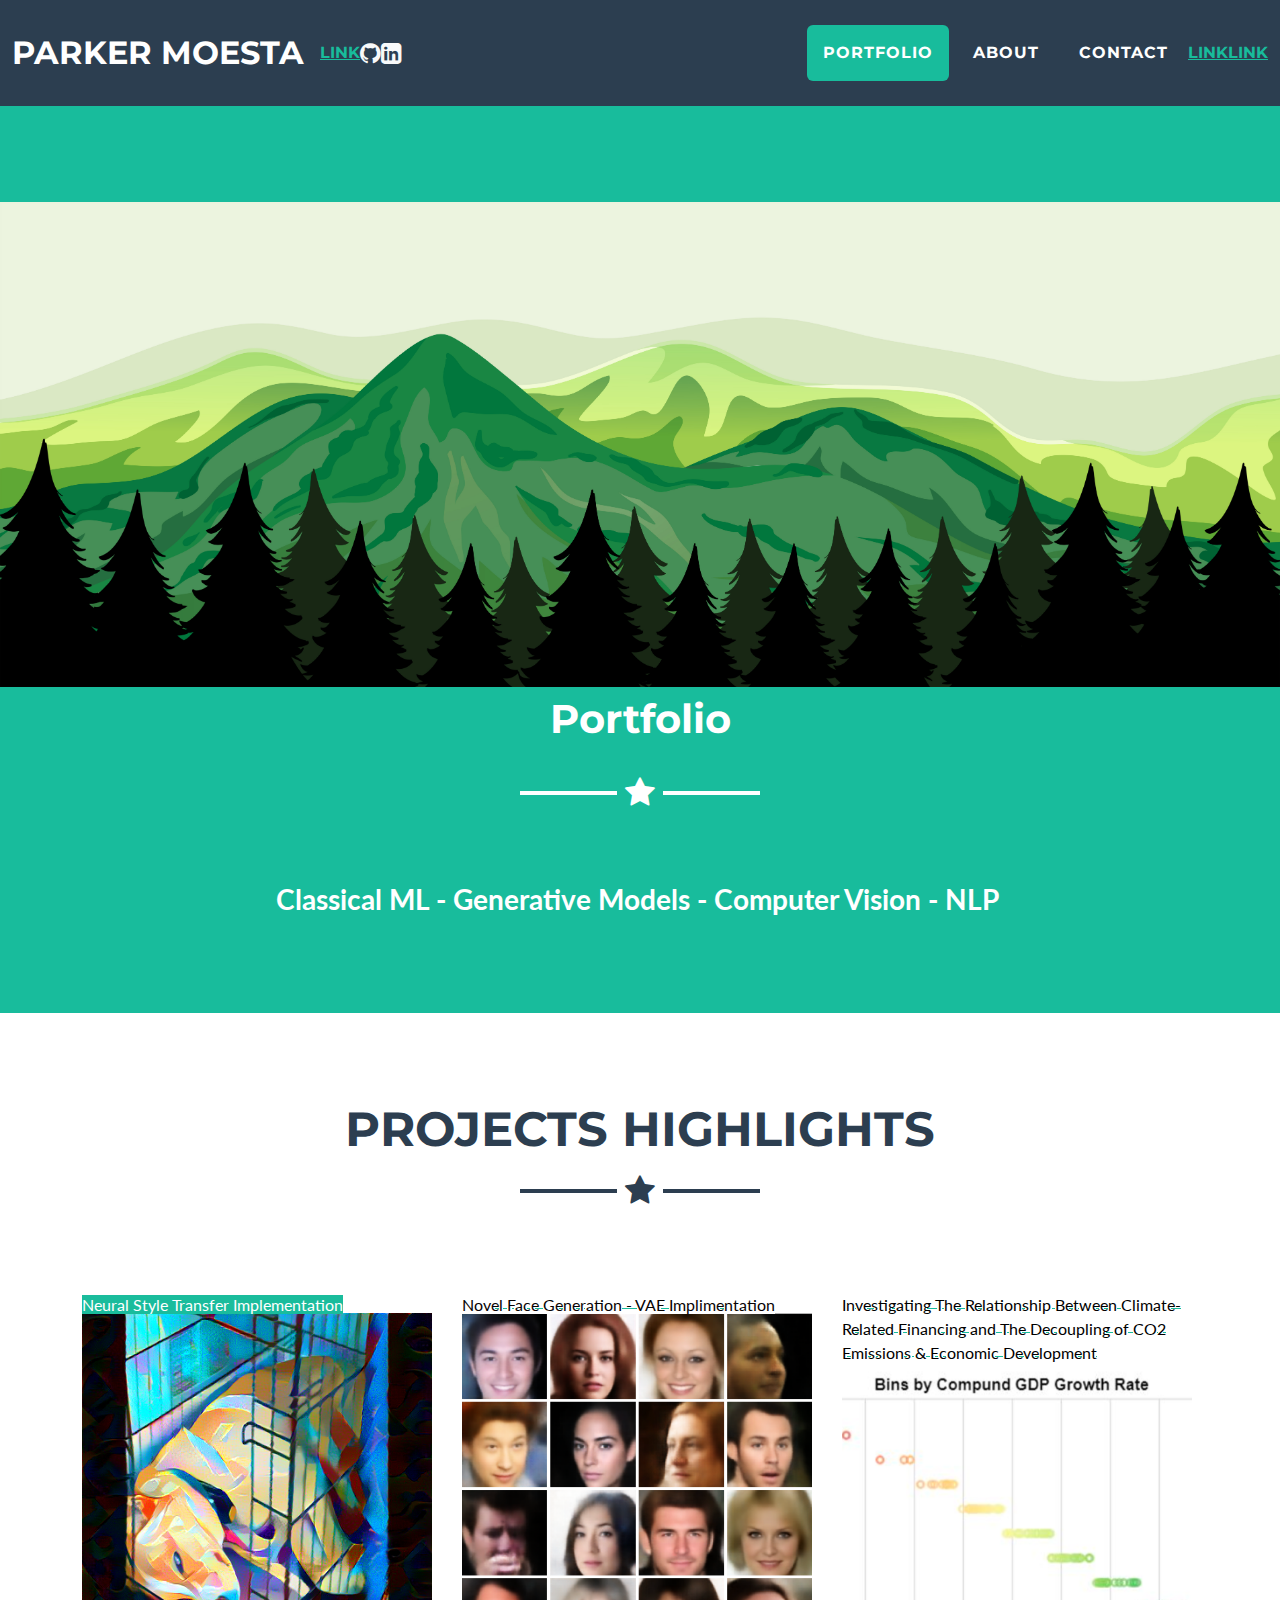
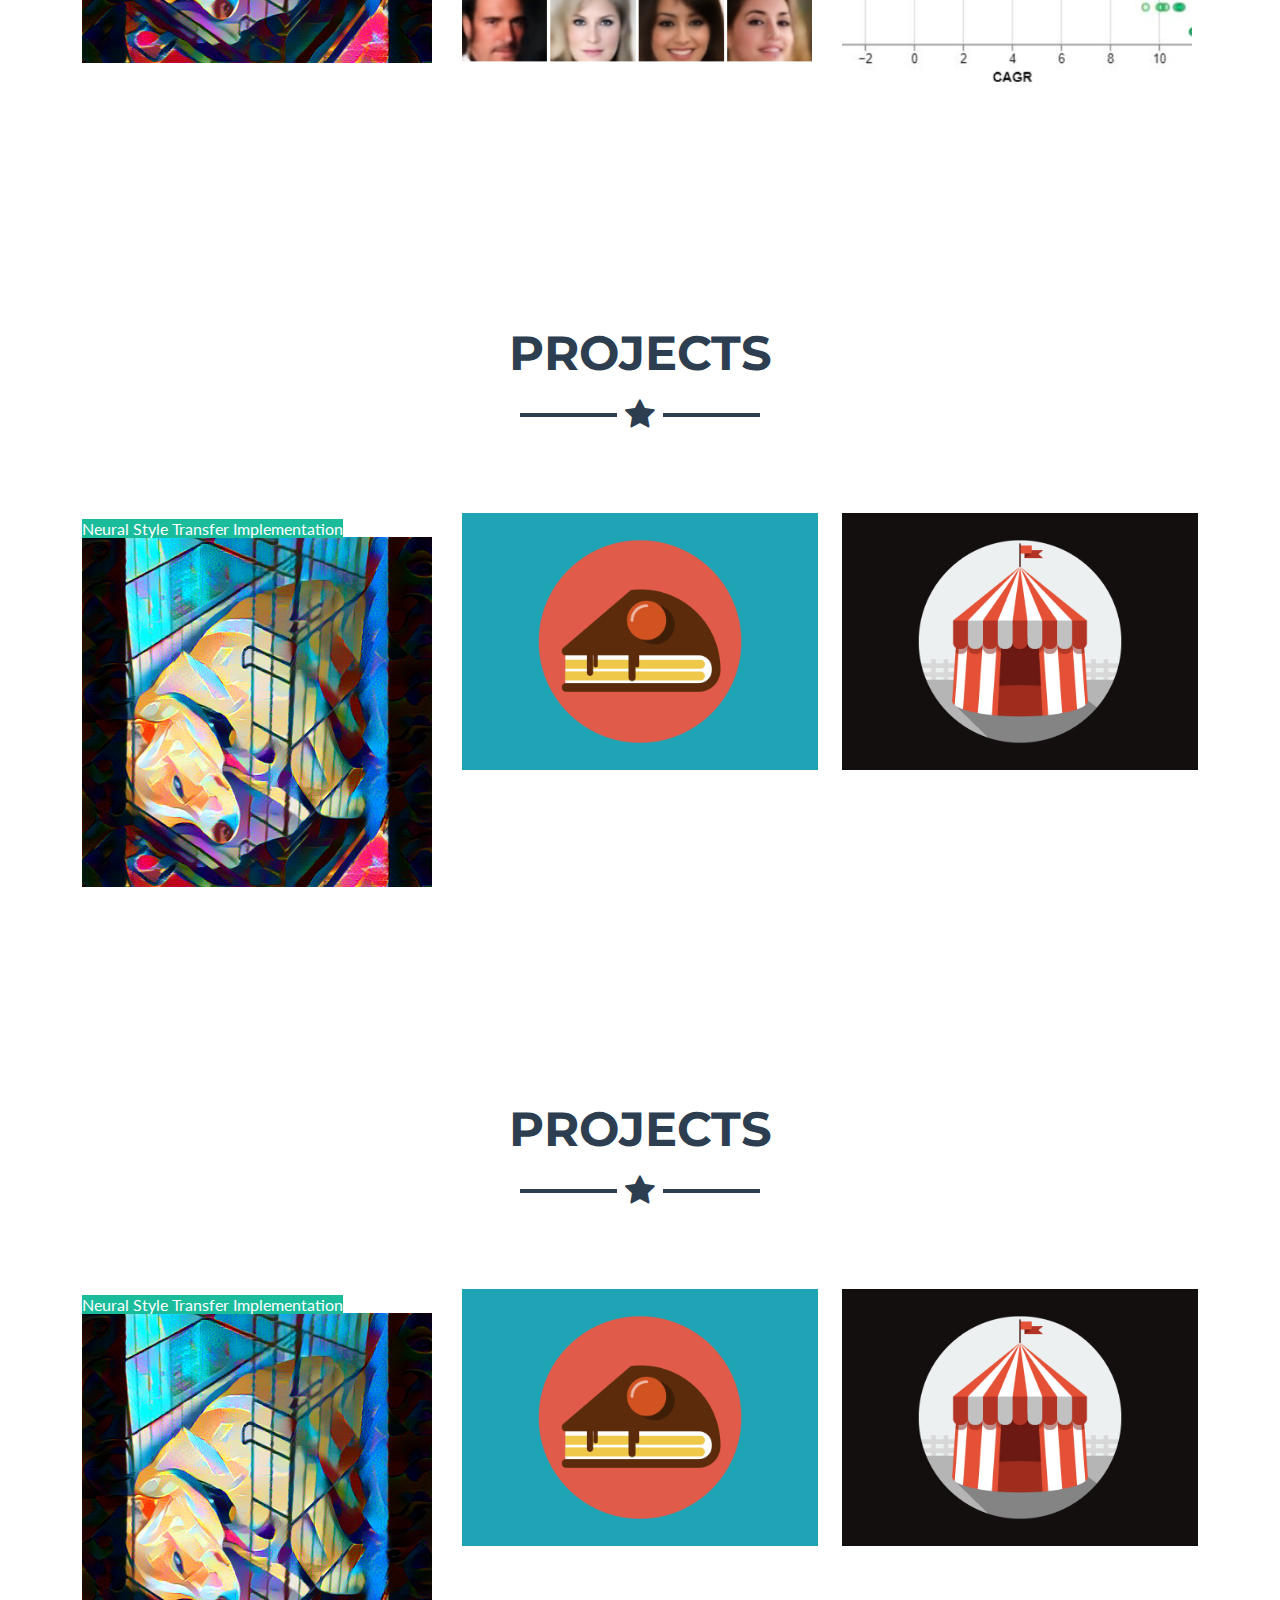
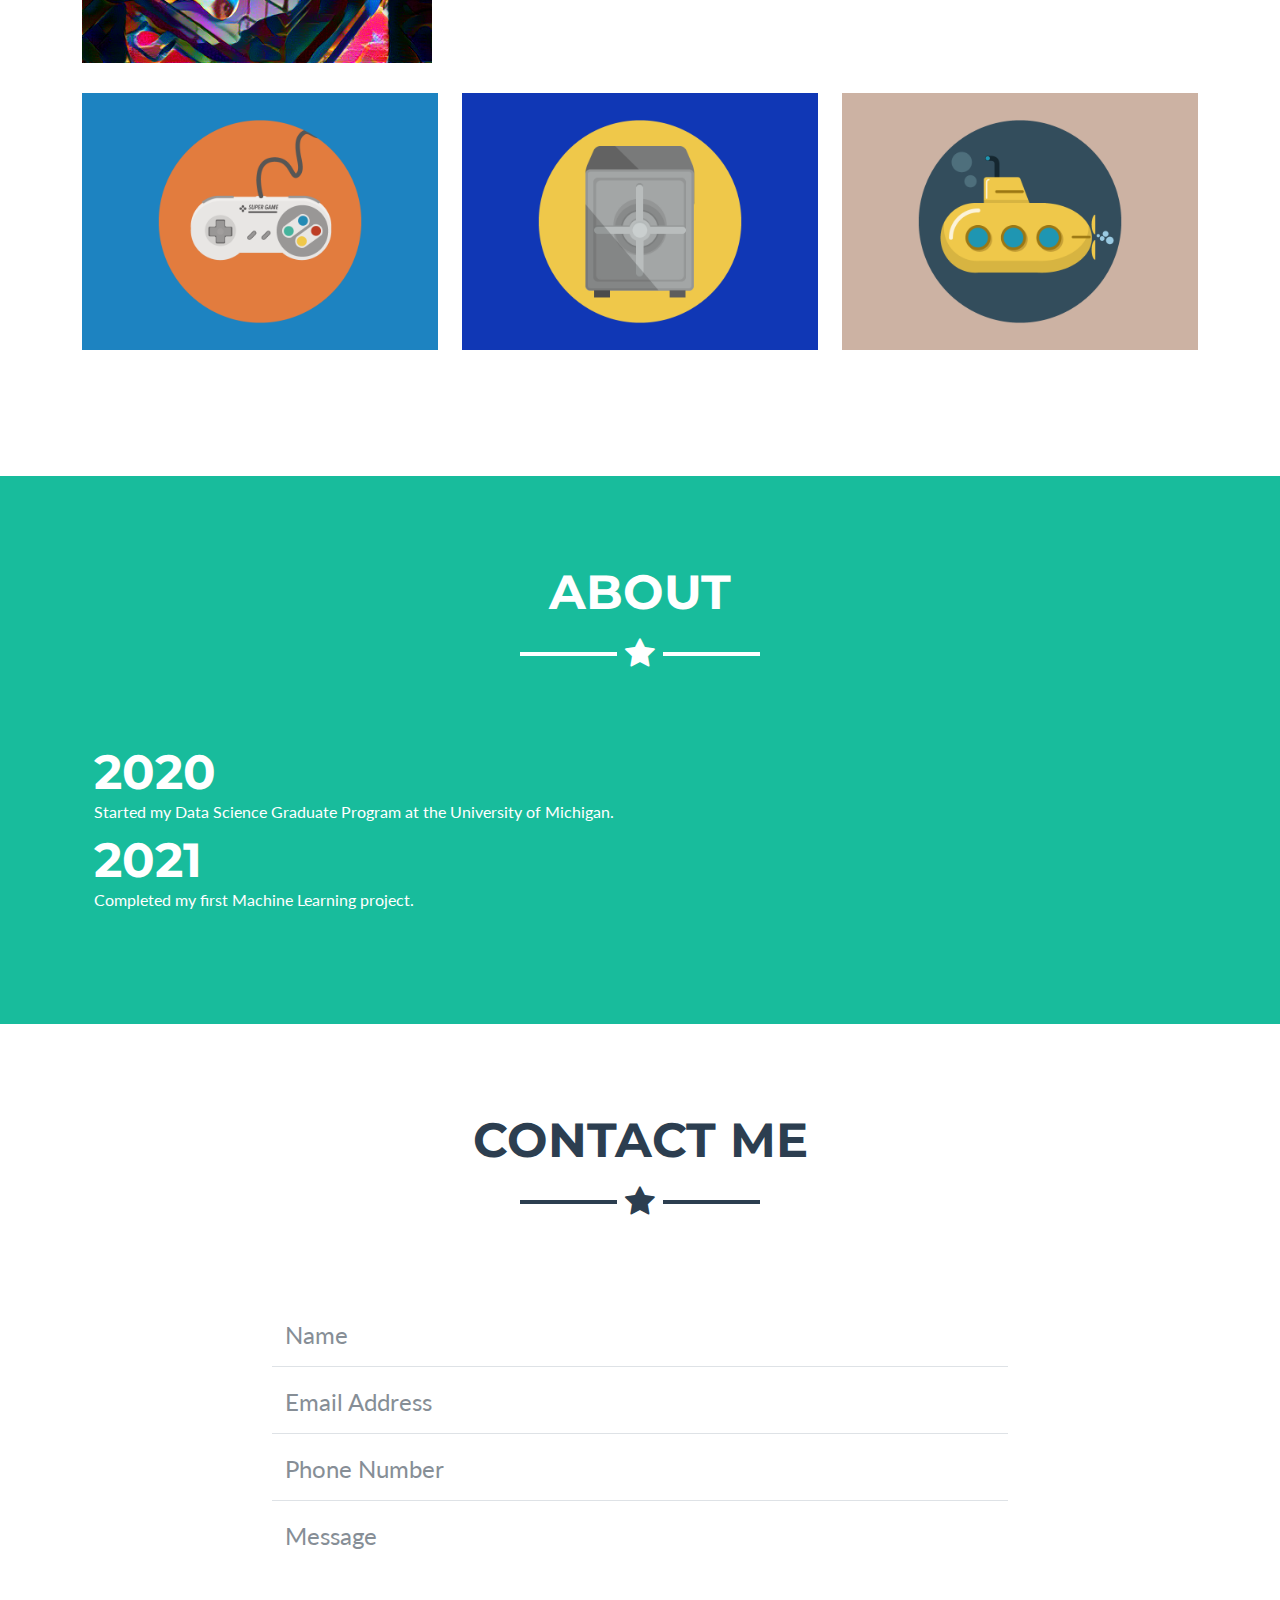
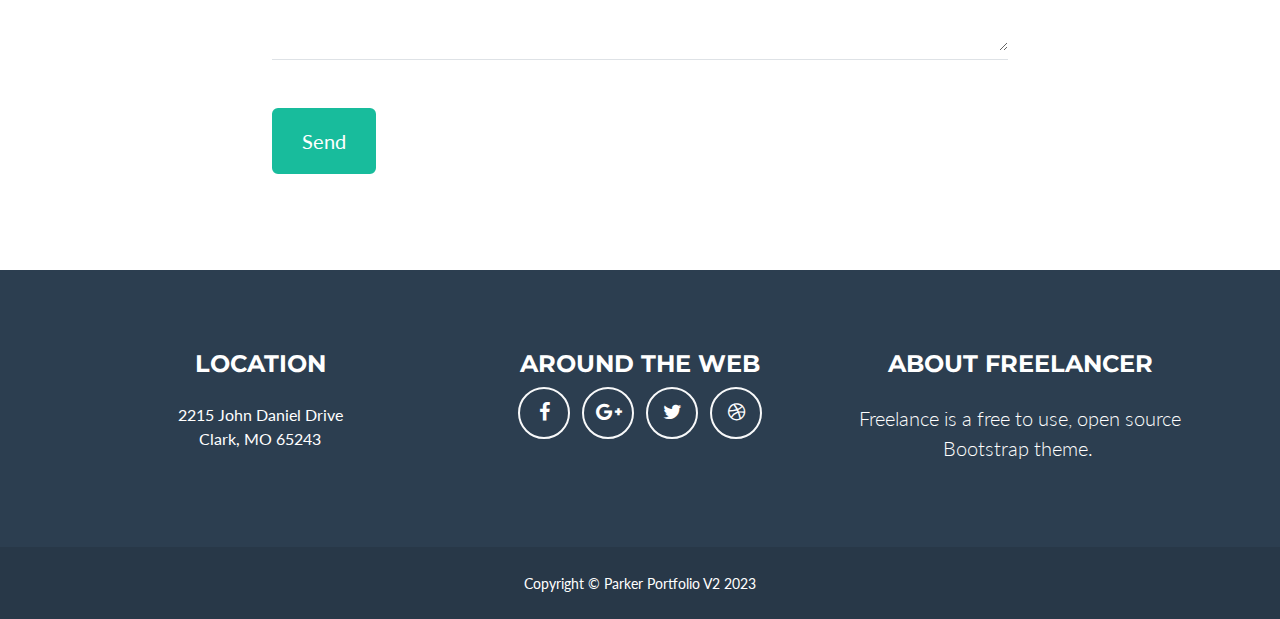
==== index.html @ 6161709e "add timeline" ====
<!DOCTYPE html>
<html data-bs-theme="light" lang="en">

<head>
    <meta charset="utf-8">
    <meta name="viewport" content="width=device-width, initial-scale=1.0, shrink-to-fit=no">
    <title>Home - Parker Portfolio V2</title>
    <link rel="stylesheet" href="assets/bootstrap/css/bootstrap.min.css">
    <link rel="stylesheet" href="https://fonts.googleapis.com/css?family=Montserrat:400,700&amp;display=swap">
    <link rel="stylesheet" href="https://fonts.googleapis.com/css?family=Lato:400,700,400italic,700italic&amp;display=swap">
    <link rel="stylesheet" href="assets/fonts/font-awesome.min.css">
    <link rel="stylesheet" href="assets/css/untitled-1.css">
    <link rel="stylesheet" href="assets/css/untitled.css">
</head>

<body id="page-top" data-bs-spy="scroll" data-bs-target="#mainNav" data-bs-offset="72">
    <nav class="navbar navbar-expand-lg fixed-top bg-secondary text-uppercase navbar-light" id="mainNav">
        <div class="container-fluid"><a class="navbar-brand" href="#page-top">Parker Moesta</a><button data-bs-toggle="collapse" data-bs-target="#navbarResponsive" class="navbar-toggler text-white bg-primary navbar-toggler-right text-uppercase rounded" aria-controls="navbarResponsive" aria-expanded="false" aria-label="Toggle navigation"><i class="fa fa-bars"></i></button>
            <div class="collapse navbar-collapse" id="navbarResponsive"><a href="#"></a><a href="#">Link</a><i class="fa fa-github text-light" style="font-size: 24px;"></i><i class="fa fa-linkedin-square text-light" style="font-size: 24px;"></i>
                <ul class="navbar-nav ms-auto">
                    <li class="nav-item mx-0 mx-lg-1"><a class="nav-link active py-3 px-0 px-lg-3 rounded" href="#portfolio">Portfolio</a></li>
                    <li class="nav-item mx-0 mx-lg-1"><a class="nav-link active py-3 px-0 px-lg-3 rounded" href="#about">About</a></li>
                    <li class="nav-item mx-0 mx-lg-1"><a class="nav-link active py-3 px-0 px-lg-3 rounded" href="#contact">Contact</a></li>
                </ul><a href="#">Link</a><a href="#">Link</a>
            </div>
        </div>
    </nav>
    <header class="text-center text-white bg-primary masthead" style="margin: 0px;"><img class="img-fluid me-xxl-0 pe-xxl-0 pb-xxl-5" src="assets/img/ju7a_b56z_180801.jpg" width="3000" height="345" style="margin: 0px;padding: 0px;">
        <div class="container">
            <h1 class="fs-1">Portfolio</h1>
            <hr class="star-light">
            <h2 class="font-weight-light mb-0">Classical ML - Generative Models - Computer Vision - NLP&nbsp;</h2>
        </div>
    </header>
    <section id="Project-Highlights" class="portfolio">
        <div class="container">
            <h2 class="text-uppercase text-center text-secondary">Projects Highlights</h2>
            <hr class="star-dark mb-5">
            <div class="row">
                <div class="col-md-6 col-lg-4"><a class="d-block mx-auto portfolio-item" href="#portfolio-modal-1" data-bs-toggle="modal"><sub class="fs-6 mt-xl-3 mb-xl-3"><span style="color: rgb(255, 255, 255); background-color: rgb(26, 188, 156);">Neural Style Transfer Implementation</span></sub>
                        <div class="d-flex portfolio-item-caption position-absolute h-100 w-100">
                            <div class="text-center text-white my-auto portfolio-item-caption-content w-100"><i class="fa fa-search-plus fa-3x"></i></div>
                        </div><img class="img-fluid my-custom-class" src="assets/img/Teddy_NST.png" width="350" height="350">
                    </a></div>
                <div class="col-md-6 col-lg-4"><a class="d-block mx-auto portfolio-item" href="#portfolio-modal-2" data-bs-toggle="modal"><sub class="fs-6 mt-xl-4 mb-xl-4"><span style="color: rgb(7, 3, 3); background-color: rgb(255, 255, 255);">Novel Face Generation - VAE&nbsp;Implimentation</span></sub>
                        <div class="d-flex portfolio-item-caption position-absolute h-100 w-100">
                            <div class="text-center text-white my-auto portfolio-item-caption-content w-100"><i class="fa fa-search-plus fa-3x"></i></div>
                        </div><img class="img-fluid my-custom-class" src="assets/img/VAE_Faces.png">
                    </a></div>
                <div class="col-md-6 col-lg-4"><a class="d-block mx-auto portfolio-item" href="#portfolio-modal-3" data-bs-toggle="modal"><sub class="fs-6 mt-xl-4 mb-xl-4"><span style="color: rgb(0, 0, 0); background-color: rgb(255, 255, 255);">Investigating The Relationship Between Climate-Related Financing and The Decoupling of CO2 Emissions &amp; Economic Development</span></sub>
                        <div class="d-flex portfolio-item-caption position-absolute h-100 w-100">
                            <div class="text-center text-white my-auto portfolio-item-caption-content w-100"><i class="fa fa-search-plus fa-3x"></i></div>
                        </div><img class="img-fluid my-custom-class" src="assets/img/GDPGrowth.png">
                    </a></div>
            </div>
        </div>
    </section>
    <section id="Classical-ML" class="portfolio">
        <div class="container">
            <h2 class="text-uppercase text-center text-secondary">Projects</h2>
            <hr class="star-dark mb-5">
            <div class="row">
                <div class="col-md-6 col-lg-4"><a class="d-block mx-auto portfolio-item" href="#portfolio-modal-1" data-bs-toggle="modal"><sub class="fs-6"><span style="color: rgb(255, 255, 255); background-color: rgb(26, 188, 156);">Neural Style Transfer Implementation</span></sub>
                        <div class="d-flex portfolio-item-caption position-absolute h-100 w-100">
                            <div class="text-center text-white my-auto portfolio-item-caption-content w-100"><i class="fa fa-search-plus fa-3x"></i></div>
                        </div><img class="img-fluid" src="assets/img/Teddy_NST.png" width="350" height="350">
                    </a></div>
                <div class="col-md-6 col-lg-4"><a class="d-block mx-auto portfolio-item" href="#portfolio-modal-2" data-bs-toggle="modal">
                        <div class="d-flex portfolio-item-caption position-absolute h-100 w-100">
                            <div class="text-center text-white my-auto portfolio-item-caption-content w-100"><i class="fa fa-search-plus fa-3x"></i></div>
                        </div><img class="img-fluid" src="assets/img/portfolio/cake.png">
                    </a></div>
                <div class="col-md-6 col-lg-4"><a class="d-block mx-auto portfolio-item" href="#portfolio-modal-3" data-bs-toggle="modal">
                        <div class="d-flex portfolio-item-caption position-absolute h-100 w-100">
                            <div class="text-center text-white my-auto portfolio-item-caption-content w-100"><i class="fa fa-search-plus fa-3x"></i></div>
                        </div><img class="img-fluid" src="assets/img/portfolio/circus.png">
                    </a></div>
            </div>
        </div>
    </section>
    <section id="NLP" class="portfolio">
        <div class="container">
            <h2 class="text-uppercase text-center text-secondary">Projects</h2>
            <hr class="star-dark mb-5">
            <div class="row">
                <div class="col-md-6 col-lg-4"><a class="d-block mx-auto portfolio-item" href="#portfolio-modal-1" data-bs-toggle="modal"><sub class="fs-6"><span style="color: rgb(255, 255, 255); background-color: rgb(26, 188, 156);">Neural Style Transfer Implementation</span></sub>
                        <div class="d-flex portfolio-item-caption position-absolute h-100 w-100">
                            <div class="text-center text-white my-auto portfolio-item-caption-content w-100"><i class="fa fa-search-plus fa-3x"></i></div>
                        </div><img class="img-fluid" src="assets/img/Teddy_NST.png" width="350" height="350">
                    </a></div>
                <div class="col-md-6 col-lg-4"><a class="d-block mx-auto portfolio-item" href="#portfolio-modal-2" data-bs-toggle="modal">
                        <div class="d-flex portfolio-item-caption position-absolute h-100 w-100">
                            <div class="text-center text-white my-auto portfolio-item-caption-content w-100"><i class="fa fa-search-plus fa-3x"></i></div>
                        </div><img class="img-fluid" src="assets/img/portfolio/cake.png">
                    </a></div>
                <div class="col-md-6 col-lg-4"><a class="d-block mx-auto portfolio-item" href="#portfolio-modal-3" data-bs-toggle="modal">
                        <div class="d-flex portfolio-item-caption position-absolute h-100 w-100">
                            <div class="text-center text-white my-auto portfolio-item-caption-content w-100"><i class="fa fa-search-plus fa-3x"></i></div>
                        </div><img class="img-fluid" src="assets/img/portfolio/circus.png">
                    </a></div>
                <div class="col-md-6 col-lg-4"><a class="d-block mx-auto portfolio-item" href="#portfolio-modal-4" data-bs-toggle="modal">
                        <div class="d-flex portfolio-item-caption position-absolute h-100 w-100">
                            <div class="text-center text-white my-auto portfolio-item-caption-content w-100"><i class="fa fa-search-plus fa-3x"></i></div>
                        </div><img class="img-fluid" src="assets/img/portfolio/game.png">
                    </a></div>
                <div class="col-md-6 col-lg-4"><a class="d-block mx-auto portfolio-item" href="#portfolio-modal-5" data-bs-toggle="modal">
                        <div class="d-flex portfolio-item-caption position-absolute h-100 w-100">
                            <div class="text-center text-white my-auto portfolio-item-caption-content w-100"><i class="fa fa-search-plus fa-3x"></i></div>
                        </div><img class="img-fluid" src="assets/img/portfolio/safe.png">
                    </a></div>
                <div class="col-md-6 col-lg-4"><a class="d-block mx-auto portfolio-item" href="#portfolio-modal-6" data-bs-toggle="modal">
                        <div class="d-flex portfolio-item-caption position-absolute h-100 w-100">
                            <div class="text-center text-white my-auto portfolio-item-caption-content w-100"><i class="fa fa-search-plus fa-3x"></i></div>
                        </div><img class="img-fluid" src="assets/img/portfolio/submarine.png">
                    </a></div>
            </div>
        </div>
    </section>
    <section class="text-white bg-primary mb-0" id="about">
    <div class="container">
        <h2 class="text-uppercase text-center text-white">About</h2>
        <hr class="star-light mb-5">
        <div class="timeline">
            <div class="container left">
                <div class="content">
                    <h2>2020</h2>
                    <p>Started my Data Science Graduate Program at the University of Michigan.</p>
                </div>
            </div>
            <div class="container right">
                <div class="content">
                    <h2>2021</h2>
                    <p>Completed my first Machine Learning project.</p>
                </div>
            </div>
            <!-- more timeline events here -->
        </div>
    </div>
    </section>
    <section id="contact">
        <div class="container">
            <h2 class="text-uppercase text-center text-secondary mb-0">Contact Me</h2>
            <hr class="star-dark mb-5">
            <div class="row">
                <div class="col-lg-8 mx-auto">
                    <form id="contactForm" name="sentMessage">
                        <div class="control-group">
                            <div class="mb-0 form-floating controls pb-2"><input class="form-control" type="text" id="name" required="" placeholder="Name"><label class="form-label">Name</label><small class="form-text text-danger help-block"></small></div>
                        </div>
                        <div class="control-group">
                            <div class="mb-0 form-floating controls pb-2"><input class="form-control" type="email" id="email" required="" placeholder="Email Address"><label class="form-label">Email Address</label><small class="form-text text-danger help-block"></small></div>
                        </div>
                        <div class="control-group">
                            <div class="mb-0 form-floating controls pb-2"><input class="form-control" type="tel" id="phone" required="" placeholder="Phone Number"><label class="form-label">Phone Number</label><small class="form-text text-danger help-block"></small></div>
                        </div>
                        <div class="control-group">
                            <div class="mb-5 form-floating controls pb-2"><textarea class="form-control" id="message" required="" placeholder="Message" style="height: 150px;"></textarea><label class="form-label">Message</label><small class="form-text text-danger help-block"></small></div>
                        </div>
                        <div id="success"></div>
                        <div><button class="btn btn-primary btn-xl" id="sendMessageButton" type="submit">Send</button></div>
                    </form>
                </div>
            </div>
        </div>
    </section>
    <footer class="text-center footer">
        <div class="container">
            <div class="row">
                <div class="col-md-4 mb-5 mb-lg-0">
                    <h4 class="text-uppercase mb-4">Location</h4>
                    <p>2215 John Daniel Drive<br>Clark, MO 65243</p>
                </div>
                <div class="col-md-4 mb-5 mb-lg-0">
                    <h4 class="text-uppercase">Around the Web</h4>
                    <ul class="list-inline">
                        <li class="list-inline-item"><a class="btn btn-outline-light text-center btn-social rounded-circle" role="button" href="#"><i class="fa fa-facebook fa-fw"></i></a></li>
                        <li class="list-inline-item"><a class="btn btn-outline-light text-center btn-social rounded-circle" role="button" href="#"><i class="fa fa-google-plus fa-fw"></i></a></li>
                        <li class="list-inline-item"><a class="btn btn-outline-light text-center btn-social rounded-circle" role="button" href="#"><i class="fa fa-twitter fa-fw"></i></a></li>
                        <li class="list-inline-item"><a class="btn btn-outline-light text-center btn-social rounded-circle" role="button" href="#"><i class="fa fa-dribbble fa-fw"></i></a></li>
                    </ul>
                </div>
                <div class="col-md-4">
                    <h4 class="text-uppercase mb-4">About Freelancer</h4>
                    <p class="lead mb-0"><span>Freelance is a free to use, open source Bootstrap theme.&nbsp;</span></p>
                </div>
            </div>
        </div>
    </footer>
    <div class="text-center text-white copyright py-4">
        <div class="container"><small>Copyright ©&nbsp;Parker Portfolio V2 2023</small></div>
    </div>
    <div class="d-lg-none scroll-to-top position-fixed rounded"><a class="text-center d-block rounded text-white" href="#page-top"><i class="fa fa-chevron-up"></i></a></div>
    <div class="modal text-center" role="dialog" tabindex="-1" id="portfolio-modal-1">
        <div class="modal-dialog modal-lg" role="document">
            <div class="modal-content">
                <div class="modal-header"><button class="btn-close" type="button" aria-label="Close" data-bs-dismiss="modal"></button></div>
                <div class="modal-body">
                    <div class="container text-center">
                        <div class="row">
                            <div class="col-lg-8 mx-auto">
                                <h2 class="text-uppercase text-secondary mb-0">Neural Style Transfer</h2>
                                <hr class="star-dark mb-5"><img class="img-fluid mb-5" src="assets/img/Teddy_NST.png">
                                <p class="mb-5"><span style="color: rgb(31, 35, 40);">This project showcases a Neural Style Transfer model built on top of the VGG19 architecture, trained to apply the style of a given image to another while preserving the content of the original image.</span></p>
                            </div>
                        </div>
                    </div>
                </div>
                <div class="modal-footer pb-5"><a class="btn btn-primary btn-lg mx-auto rounded-pill portfolio-modal-dismiss" role="button" href="https://github.com/DimensionDweller/Neural_Style_Transfer"><i class="fa fa-github fs-1 text-start pe-xl-0" style="font-size: 30px;"></i>&nbsp;Link to Project</a></div>
            </div>
        </div>
    </div>
    <div class="modal text-center" role="dialog" tabindex="-1" id="portfolio-modal-2">
        <div class="modal-dialog modal-lg" role="document">
            <div class="modal-content">
                <div class="modal-header"><button class="btn-close" type="button" aria-label="Close" data-bs-dismiss="modal"></button></div>
                <div class="modal-body">
                    <div class="container text-center">
                        <div class="row">
                            <div class="col-lg-8 mx-auto">
                                <h2 class="text-uppercase text-secondary mb-0">Novel Face Generation &amp; Manipulation - Variational auto encoder (VAE) Implimentation</h2>
                                <hr class="star-dark mb-5"><img class="img-fluid mb-5" src="assets/img/VAE_Faces.png">
                                <p class="mb-5"><span style="color: rgb(9, 8, 8); background-color: rgb(255, 255, 255);">This project presents a Variational Autoencoder (VAE) trained on the CelebA dataset for 50 epochs. The model can generate novel images of faces, demonstrating impressive results. Two additional features are also provided: a function to display the distribution of the latent space variables and another to manipulate novel images by performing arithmetic in the latent space.</span></p>
                            </div>
                        </div>
                    </div>
                </div>
                <div class="modal-footer pb-5"><a class="btn btn-primary btn-lg mx-auto rounded-pill portfolio-modal-dismiss" role="button" href="https://github.com/DimensionDweller/VAE_Implimentation"><i class="fa fa-github fs-1 text-start pe-xl-0" style="font-size: 30px;"></i>&nbsp;Link to Project</a></div>
            </div>
        </div>
    </div>
    <div class="modal text-center" role="dialog" tabindex="-1" id="portfolio-modal-3">
        <div class="modal-dialog modal-lg" role="document">
            <div class="modal-content">
                <div class="modal-header"><button class="btn-close" type="button" aria-label="Close" data-bs-dismiss="modal"></button></div>
                <div class="modal-body">
                    <div class="container text-center">
                        <div class="row">
                            <div class="col-lg-8 mx-auto">
                                <h5 class="text-uppercase text-secondary mb-0">An Investigation into the relationship between climate-related financing and the decoupling of c02 emissions &amp; economic growth</h5>
                                <hr class="star-dark mb-5"><img class="img-fluid mb-5" src="assets/img/CO2%20Change%20Rate.png">
                                <p class="mb-5">Given that the amount of investments into developing countries to<br>help accelerate their decoupling journey is significant, our team<br>wanted to investigate these financial flows and try to determine if<br>these investments have helped countries lower emissions, all while<br>still maintaining or growing their economy.</p>
                            </div>
                        </div>
                    </div>
                </div>
                <div class="modal-footer pb-5"><a class="btn btn-primary btn-lg mx-auto rounded-pill portfolio-modal-dismiss" role="button" href="https://drive.google.com/file/d/1ct1VfKy0HfxNS4meNwejg42FOz34fbH5/view?usp=share_link"><i class="fa fa-file-powerpoint-o fs-1 text-start pe-xl-0" style="font-size: 30px;"></i>&nbsp;Link to Project</a></div>
            </div>
        </div>
    </div>
    <div class="modal text-center" role="dialog" tabindex="-1" id="portfolio-modal-4">
        <div class="modal-dialog modal-lg" role="document">
            <div class="modal-content">
                <div class="modal-header"><button class="btn-close" type="button" aria-label="Close" data-bs-dismiss="modal"></button></div>
                <div class="modal-body">
                    <div class="container text-center">
                        <div class="row">
                            <div class="col-lg-8 mx-auto">
                                <h2 class="text-uppercase text-secondary mb-0">Project Name</h2>
                                <hr class="star-dark mb-5"><img class="img-fluid mb-5" src="assets/img/portfolio/game.png">
                                <p class="mb-5">Lorem ipsum dolor sit amet, consectetur adipisicing elit. Mollitia neque assumenda ipsam nihil, molestias magnam, recusandae quos quis inventore quisquam velit asperiores, vitae? Reprehenderit soluta, eos quod consequuntur itaque. Nam.</p>
                            </div>
                        </div>
                    </div>
                </div>
                <div class="modal-footer pb-5"><a class="btn btn-primary btn-lg mx-auto rounded-pill portfolio-modal-dismiss" role="button" data-bs-dismiss="modal"><i class="fa fa-close"></i>&nbsp;Close Project</a></div>
            </div>
        </div>
    </div>
    <div class="modal text-center" role="dialog" tabindex="-1" id="portfolio-modal-5">
        <div class="modal-dialog modal-lg" role="document">
            <div class="modal-content">
                <div class="modal-header"><button class="btn-close" type="button" aria-label="Close" data-bs-dismiss="modal"></button></div>
                <div class="modal-body">
                    <div class="container text-center">
                        <div class="row">
                            <div class="col-lg-8 mx-auto">
                                <h2 class="text-uppercase text-secondary mb-0">Project Name</h2>
                                <hr class="star-dark mb-5"><img class="img-fluid mb-5" src="assets/img/portfolio/safe.png">
                                <p class="mb-5">Lorem ipsum dolor sit amet, consectetur adipisicing elit. Mollitia neque assumenda ipsam nihil, molestias magnam, recusandae quos quis inventore quisquam velit asperiores, vitae? Reprehenderit soluta, eos quod consequuntur itaque. Nam.</p>
                            </div>
                        </div>
                    </div>
                </div>
                <div class="modal-footer pb-5"><a class="btn btn-primary btn-lg mx-auto rounded-pill portfolio-modal-dismiss" role="button" data-bs-dismiss="modal"><i class="fa fa-close"></i>&nbsp;Close Project</a></div>
            </div>
        </div>
    </div>
    <div class="modal text-center" role="dialog" tabindex="-1" id="portfolio-modal-6">
        <div class="modal-dialog modal-lg" role="document">
            <div class="modal-content">
                <div class="modal-header"><button class="btn-close" type="button" aria-label="Close" data-bs-dismiss="modal"></button></div>
                <div class="modal-body">
                    <div class="container text-center">
                        <div class="row">
                            <div class="col-lg-8 mx-auto">
                                <h2 class="text-uppercase text-secondary mb-0">Project Name</h2>
                                <hr class="star-dark mb-5"><img class="img-fluid mb-5" src="assets/img/portfolio/submarine.png">
                                <p class="mb-5">Lorem ipsum dolor sit amet, consectetur adipisicing elit. Mollitia neque assumenda ipsam nihil, molestias magnam, recusandae quos quis inventore quisquam velit asperiores, vitae? Reprehenderit soluta, eos quod consequuntur itaque. Nam.</p>
                            </div>
                        </div>
                    </div>
                </div>
                <div class="modal-footer pb-5"><a class="btn btn-primary btn-lg mx-auto rounded-pill portfolio-modal-dismiss" role="button" data-bs-dismiss="modal"><i class="fa fa-close"></i>&nbsp;Close Project</a></div>
            </div>
        </div>
    </div>
    <script src="assets/bootstrap/js/bootstrap.min.js"></script>
    <script src="assets/js/freelancer.js"></script>
</body>

</html>
---- assets/css/untitled-1.css ----
.my-custom-class {
  width: 350px;
  height: 350px;
  object-fit: cover;
}
---- assets/css/untitled.css ----
.my-custom-class-2 {
  width: 300px;
  height: 300px;
}
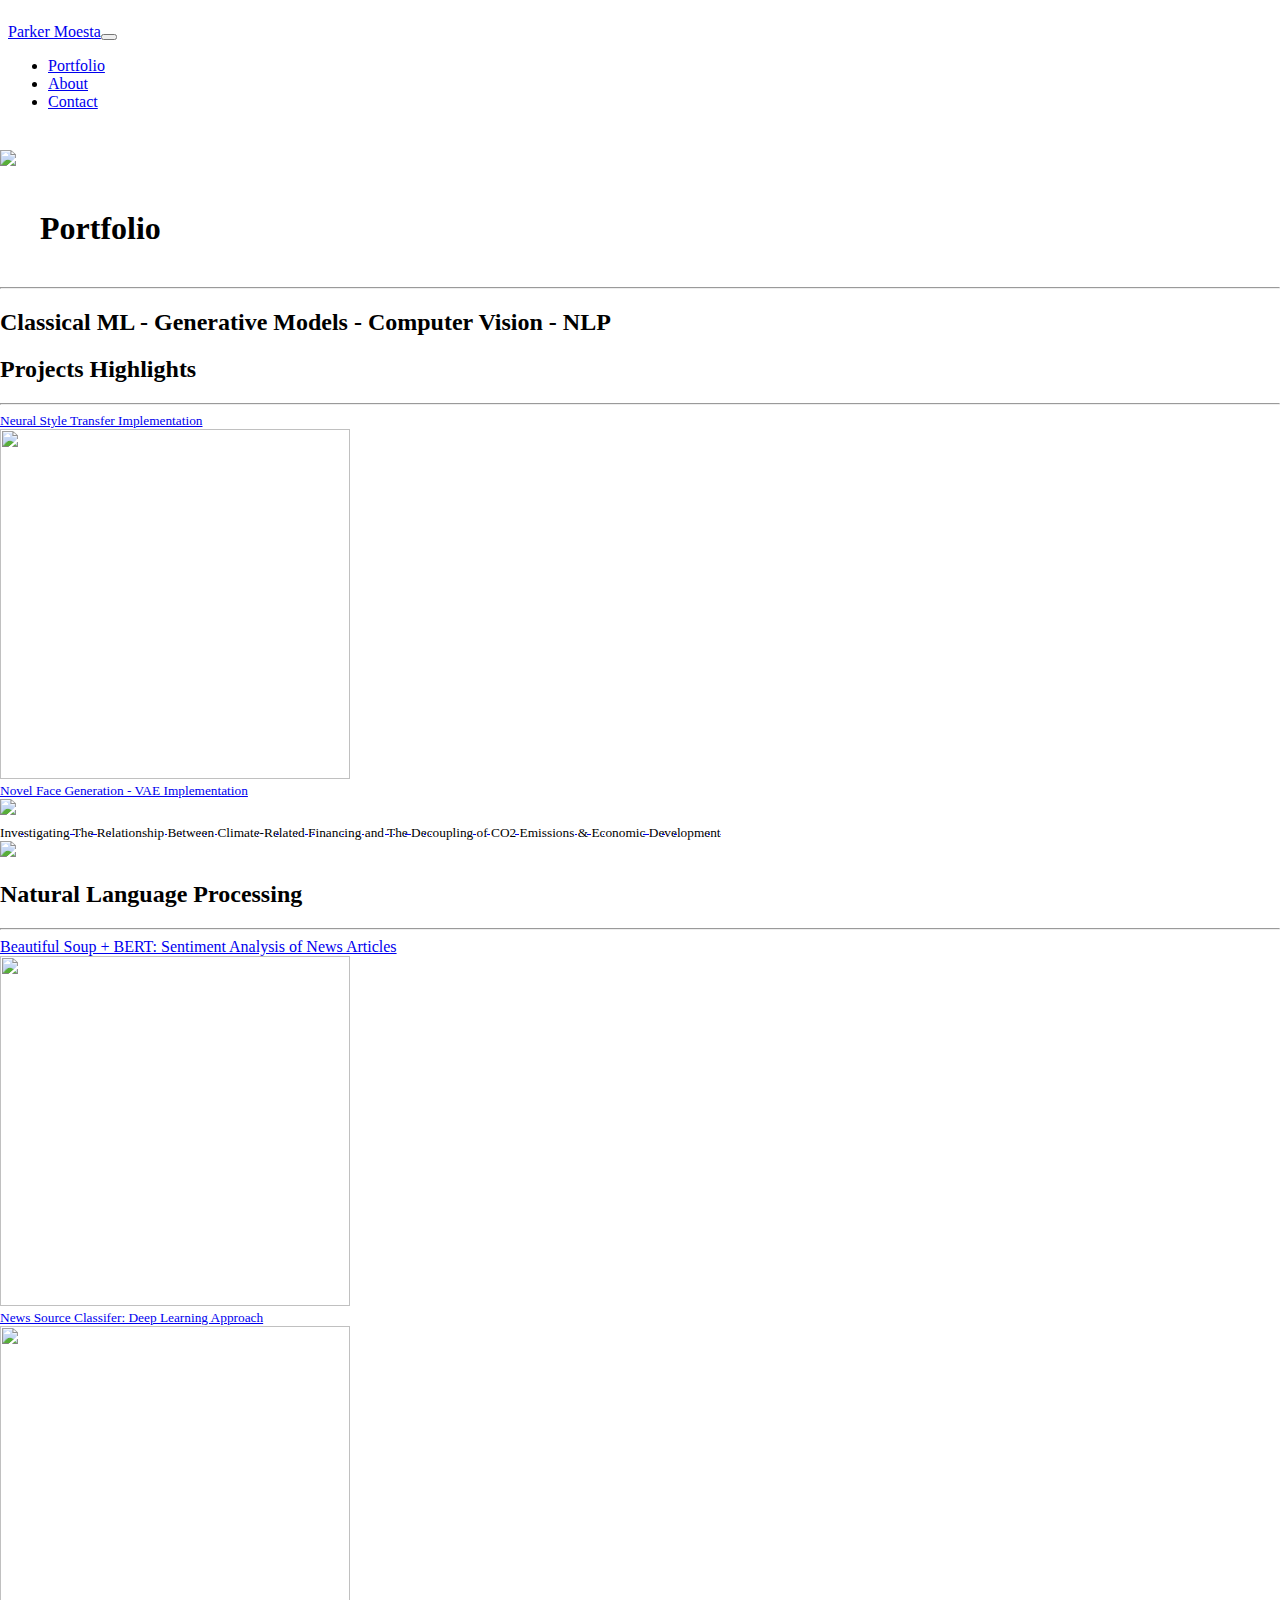
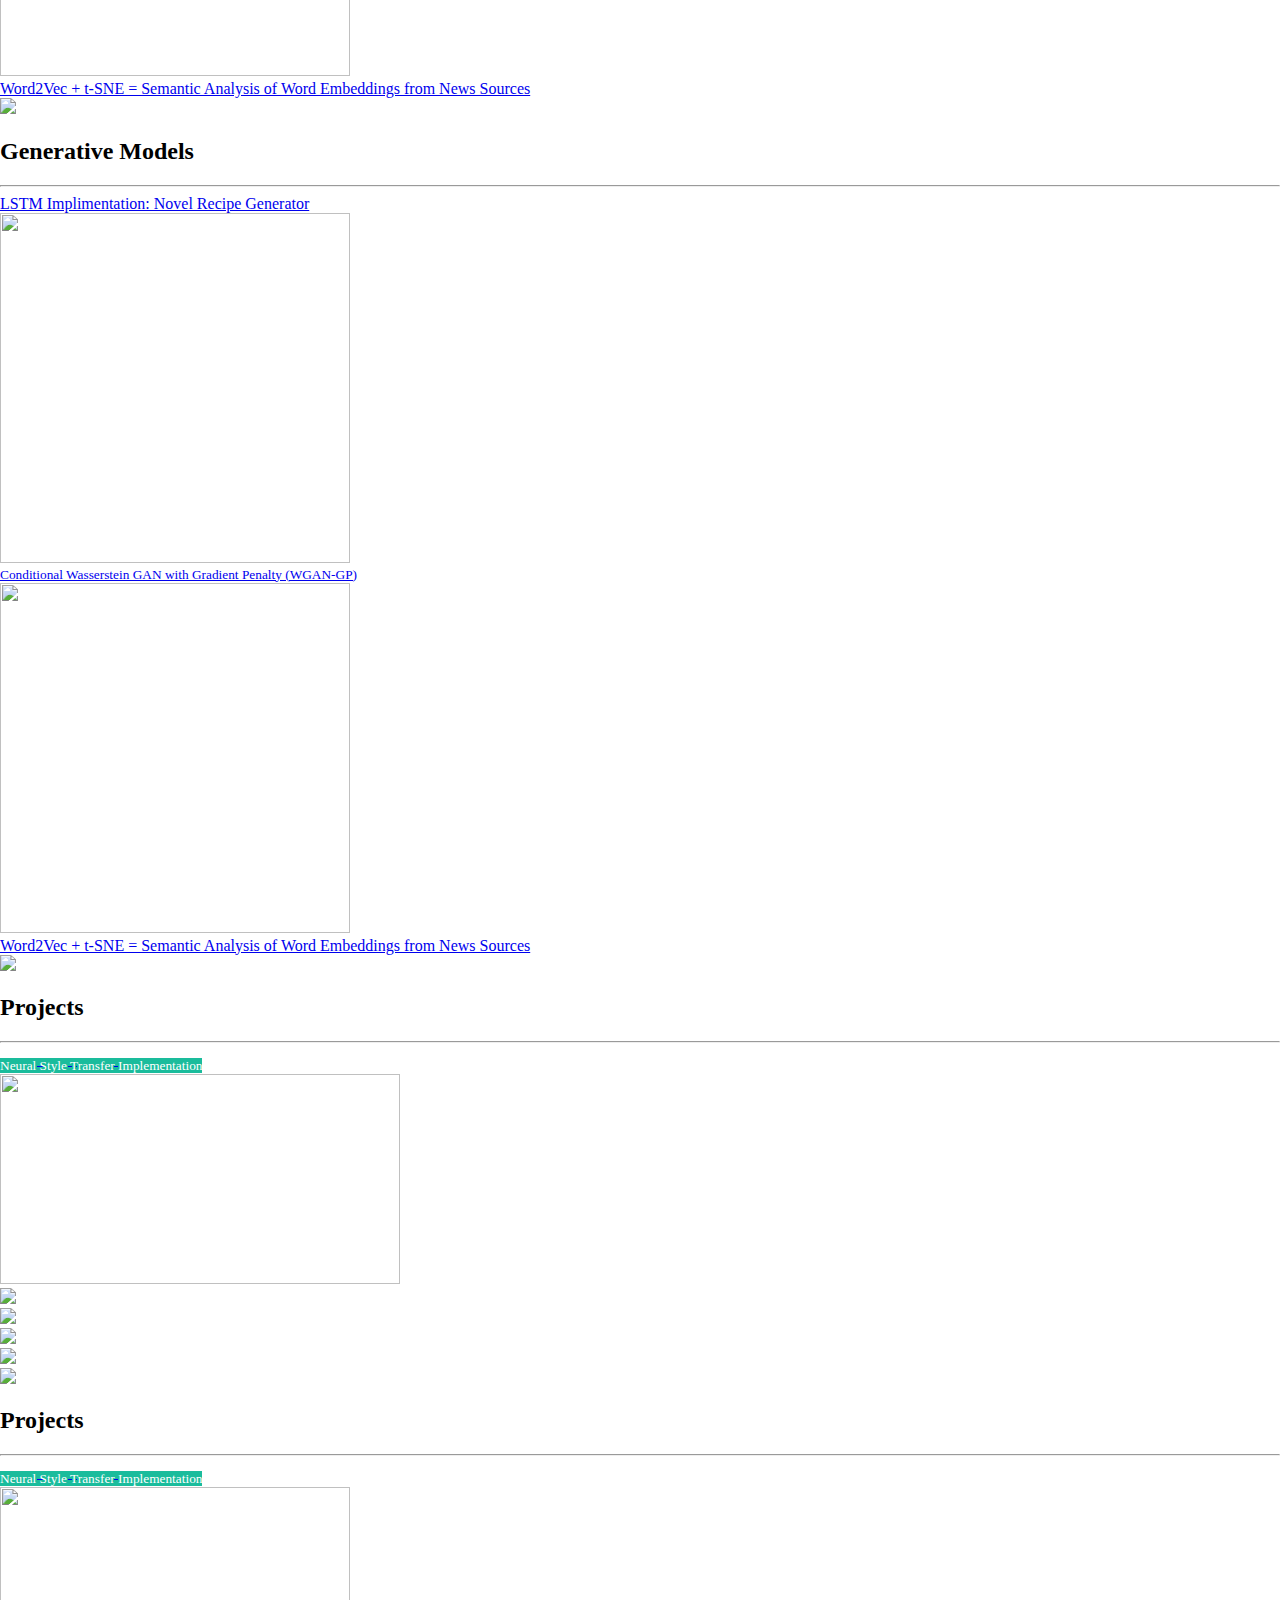
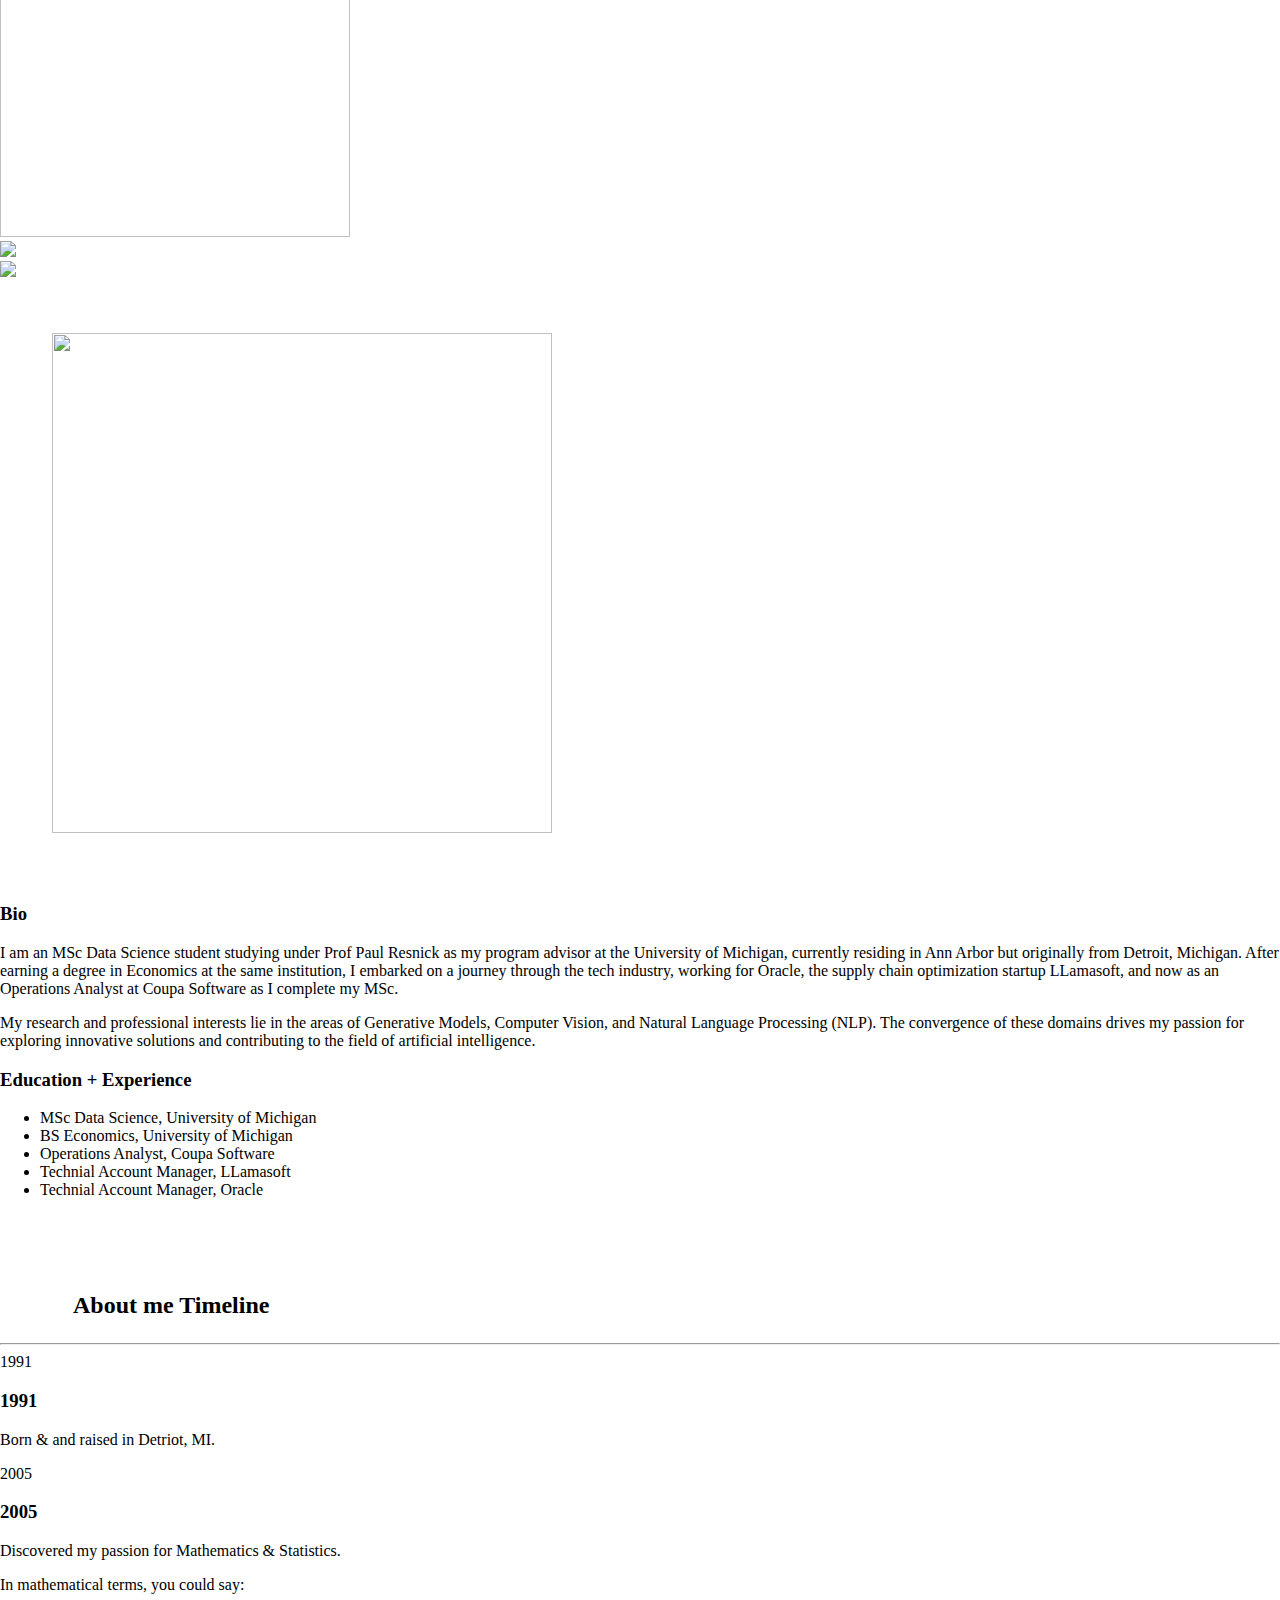
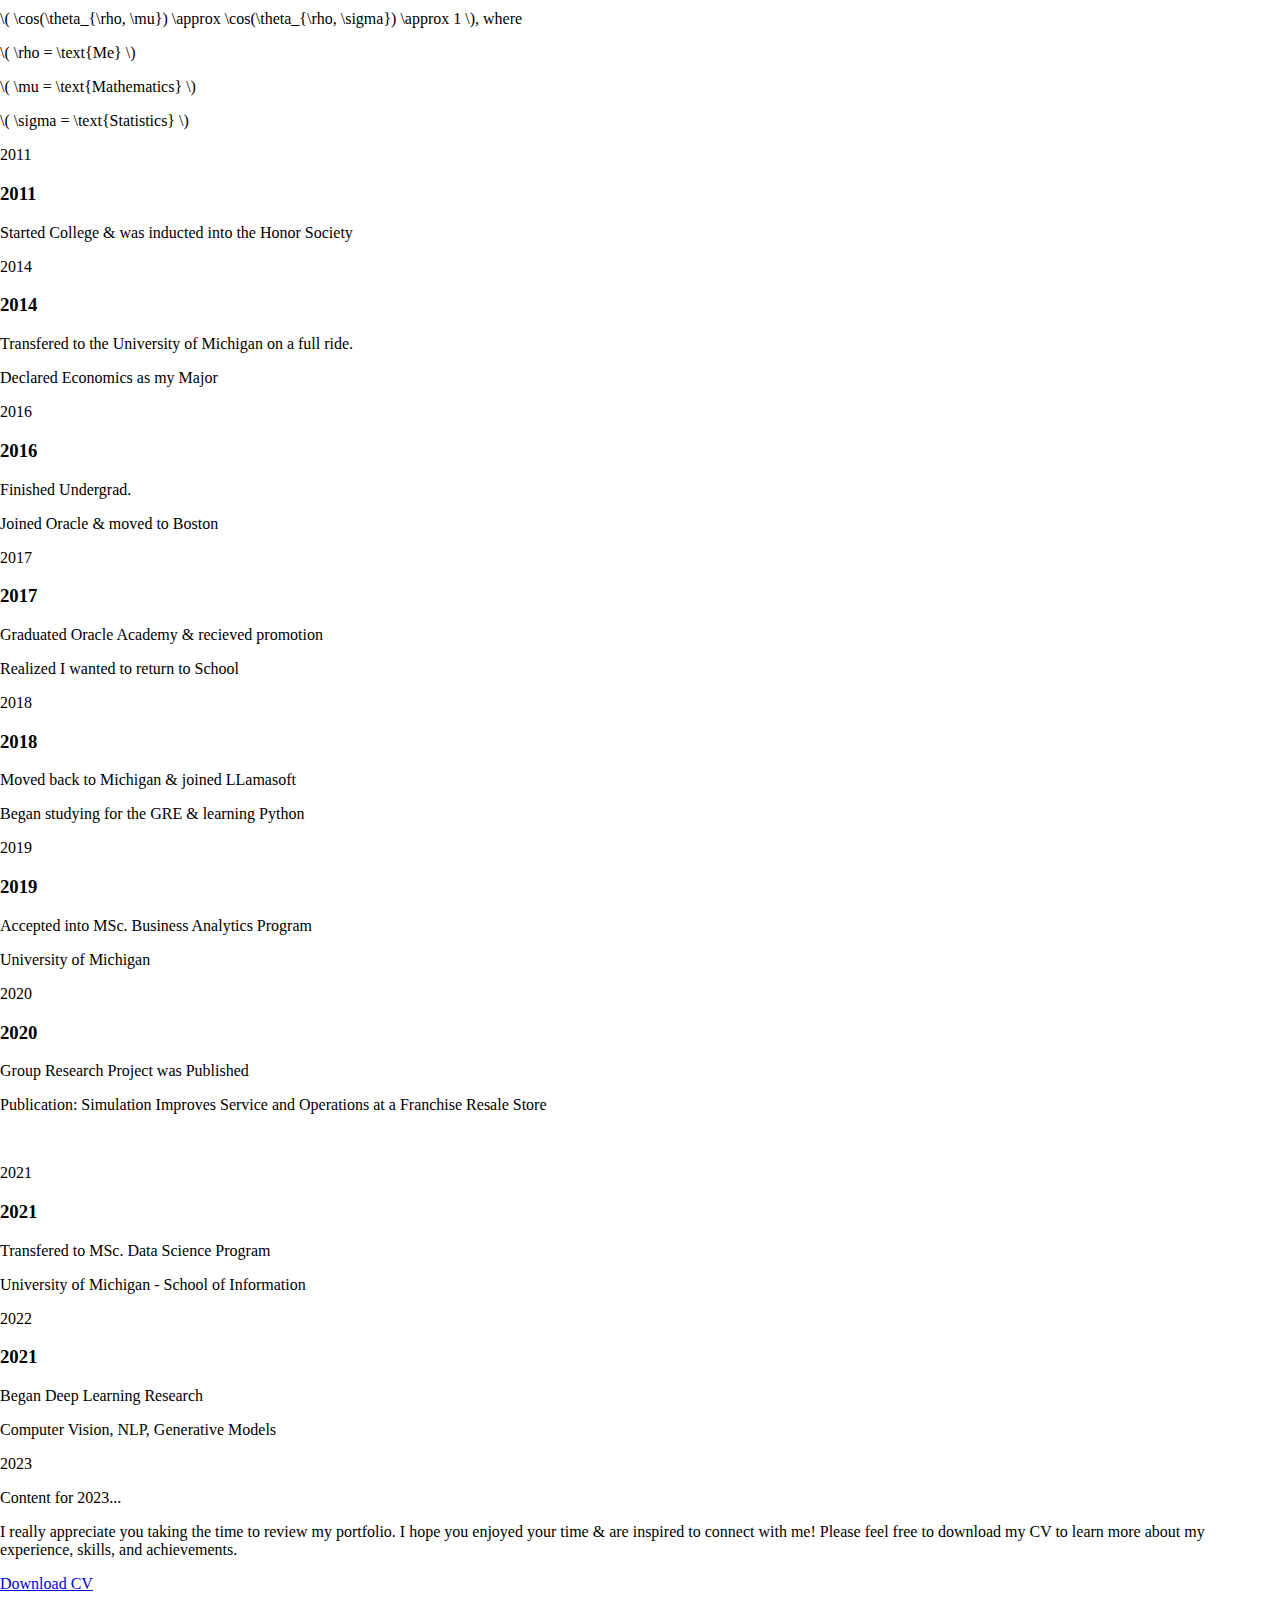
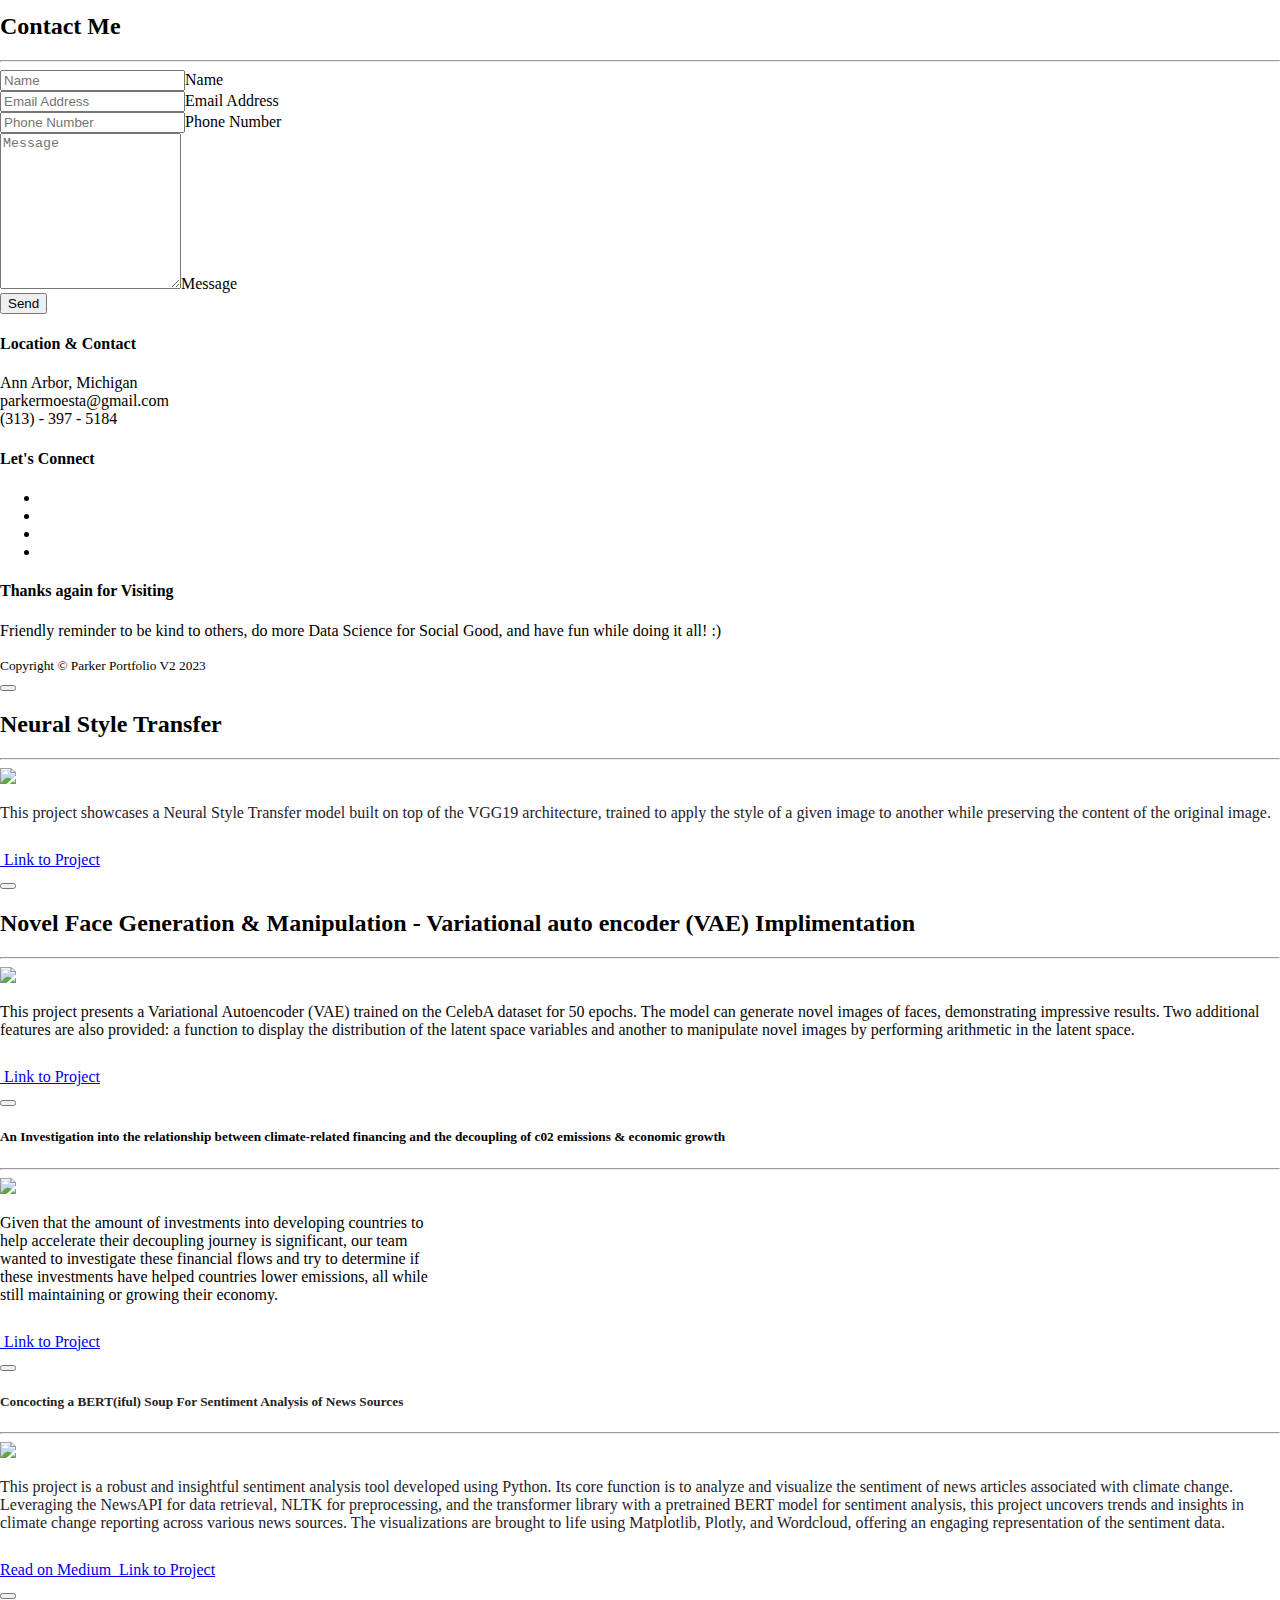
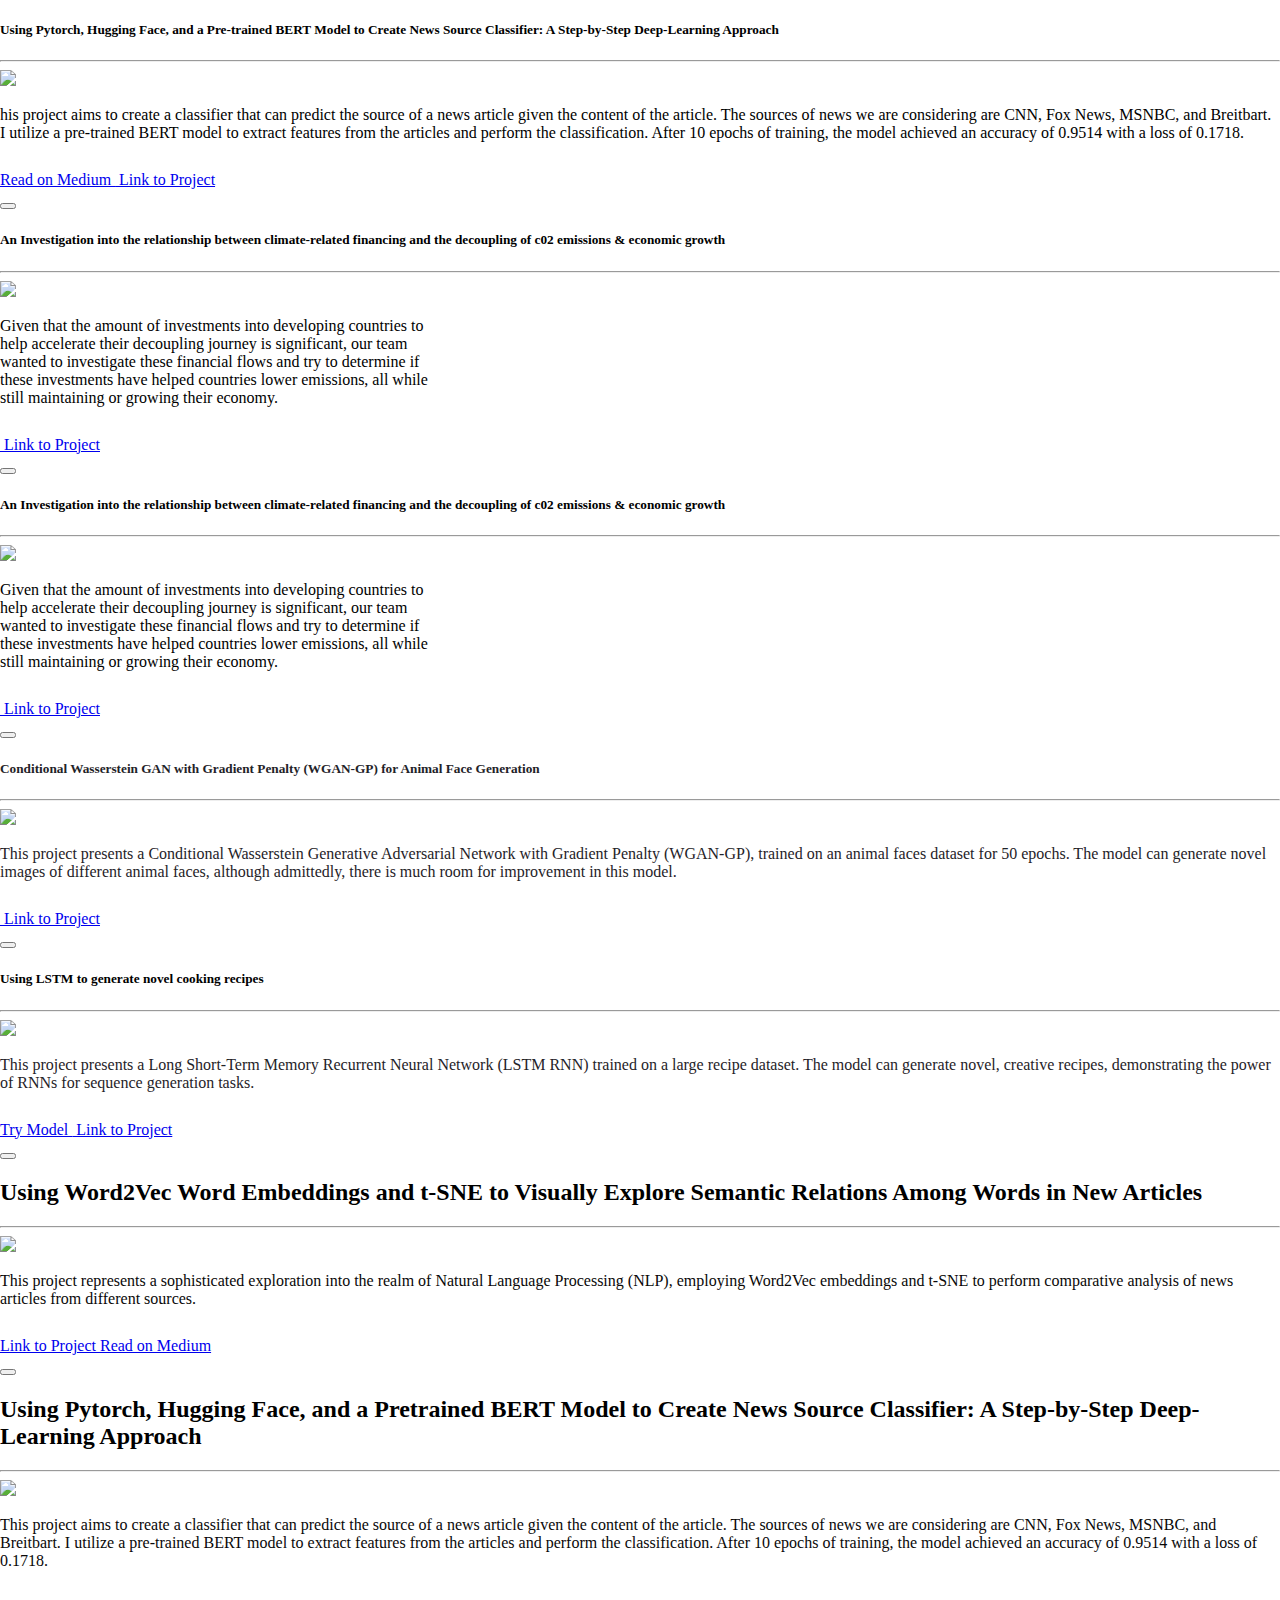
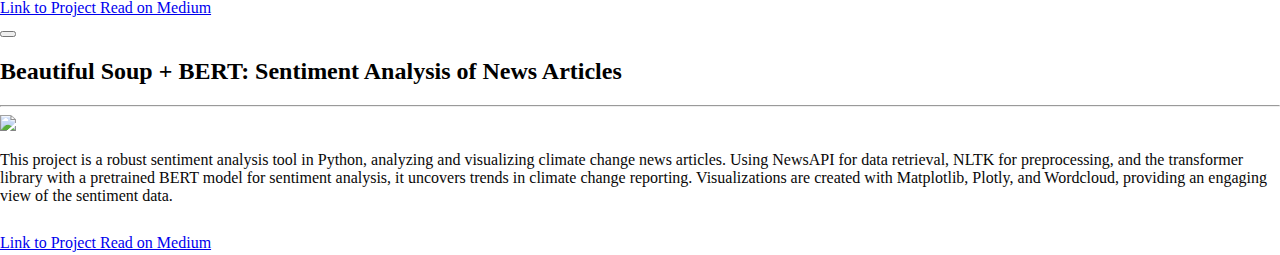
==== commit a1ece218: "'add index file'" ====
--- a/index.html
+++ b/index.html
@@ -8,49 +8,164 @@
     <link rel="stylesheet" href="assets/bootstrap/css/bootstrap.min.css">
     <link rel="stylesheet" href="https://fonts.googleapis.com/css?family=Montserrat:400,700&amp;display=swap">
     <link rel="stylesheet" href="https://fonts.googleapis.com/css?family=Lato:400,700,400italic,700italic&amp;display=swap">
+    <link rel="stylesheet" href="assets/fonts/fontawesome-all.min.css">
     <link rel="stylesheet" href="assets/fonts/font-awesome.min.css">
+    <link rel="stylesheet" href="assets/fonts/fontawesome5-overrides.min.css">
+    <link rel="stylesheet" href="assets/css/aos.min.css">
     <link rel="stylesheet" href="assets/css/untitled-1.css">
+    <link rel="stylesheet" href="assets/css/untitled-2.css">
+    <link rel="stylesheet" href="assets/css/untitled-3.css">
+    <link rel="stylesheet" href="assets/css/untitled-4.css">
+    <link rel="stylesheet" href="assets/css/untitled-5.css">
     <link rel="stylesheet" href="assets/css/untitled.css">
 </head>
 
-<body id="page-top" data-bs-spy="scroll" data-bs-target="#mainNav" data-bs-offset="72">
-    <nav class="navbar navbar-expand-lg fixed-top bg-secondary text-uppercase navbar-light" id="mainNav">
-        <div class="container-fluid"><a class="navbar-brand" href="#page-top">Parker Moesta</a><button data-bs-toggle="collapse" data-bs-target="#navbarResponsive" class="navbar-toggler text-white bg-primary navbar-toggler-right text-uppercase rounded" aria-controls="navbarResponsive" aria-expanded="false" aria-label="Toggle navigation"><i class="fa fa-bars"></i></button>
-            <div class="collapse navbar-collapse" id="navbarResponsive"><a href="#"></a><a href="#">Link</a><i class="fa fa-github text-light" style="font-size: 24px;"></i><i class="fa fa-linkedin-square text-light" style="font-size: 24px;"></i>
-                <ul class="navbar-nav ms-auto">
-                    <li class="nav-item mx-0 mx-lg-1"><a class="nav-link active py-3 px-0 px-lg-3 rounded" href="#portfolio">Portfolio</a></li>
-                    <li class="nav-item mx-0 mx-lg-1"><a class="nav-link active py-3 px-0 px-lg-3 rounded" href="#about">About</a></li>
-                    <li class="nav-item mx-0 mx-lg-1"><a class="nav-link active py-3 px-0 px-lg-3 rounded" href="#contact">Contact</a></li>
-                </ul><a href="#">Link</a><a href="#">Link</a>
-            </div>
-        </div>
-    </nav>
-    <header class="text-center text-white bg-primary masthead" style="margin: 0px;"><img class="img-fluid me-xxl-0 pe-xxl-0 pb-xxl-5" src="assets/img/ju7a_b56z_180801.jpg" width="3000" height="345" style="margin: 0px;padding: 0px;">
+<body id="page-top" data-bs-spy="scroll" data-bs-target="#mainNav" data-bs-offset="72" style="margin: 0px;">
+    <nav class="navbar navbar-expand-lg fixed-top bg-secondary text-uppercase navbar-light" id="mainNav" style="padding: 23px 8px;margin: 0;">
+        <div class="container-fluid"><a class="navbar-brand" href="#page-top">Parker Moesta</a><button class="navbar-toggler text-white bg-primary navbar-toggler-right text-uppercase rounded" data-bs-toggle="collapse" aria-controls="navbarResponsive" aria-expanded="false" aria-label="Toggle navigation" data-bs-target="#navbarResponsive"></button><div id="navbarResponsive" class="collapse navbar-collapse">
+    <a href="https://github.com/DimensionDweller" target="_blank" rel="noopener noreferrer"><i class="fa fa-github text-light" style="font-size: 24px;"></i></a>
+    <a href="https://medium.com/@parkermo_86729" target="_blank" rel="noopener noreferrer"><i class="fa fa-medium text-light" style="font-size: 24px;"></i></a>
+    <a href="https://www.linkedin.com/in/parker-moesta/" target="_blank" rel="noopener noreferrer"><i class="fa fa-linkedin-square text-light" style="font-size: 24px;"></i></a>
+    <a href="https://www.kaggle.com/parkermoesta" target="_blank" rel="noopener noreferrer">
+        <i class="fab fa-kaggle text-light" style="font-size: 24px;"></i>
+    </a>
+    <ul class="navbar-nav ms-auto">
+        <li class="nav-item mx-0 mx-lg-1"><a class="nav-link active py-3 px-0 px-lg-3 rounded" href="#portfolio">Portfolio</a></li>
+        <li class="nav-item mx-0 mx-lg-1"><a class="nav-link active py-3 px-0 px-lg-3 rounded" href="#about">About</a></li>
+        <li class="nav-item mx-0 mx-lg-1"><a class="nav-link active py-3 px-0 px-lg-3 rounded" href="#contact">Contact</a></li>
+    </ul>
+</div></div>
+    </nav><script src="assets/js/aos.js"></script>
+<script type="text/javascript" async
+    src="https://cdnjs.cloudflare.com/ajax/libs/mathjax/2.7.7/MathJax.js?config=TeX-MML-AM_CHTML">
+</script>
+
+
+    <header class="text-center text-white bg-primary masthead" style="margin: 0px;"><div class="image-container">
+    <img src="assets/img/ju7a_b56z_180801.jpg" style="width: 100%; height: auto; margin: 0; padding: 0;" />
+    <div class="overlay-text" id="rotating-text"></div>
+
+</div>
         <div class="container">
-            <h1 class="fs-1">Portfolio</h1>
+            <h1 class="fs-1" style="padding: 0;margin: 40px;">Portfolio</h1>
             <hr class="star-light">
             <h2 class="font-weight-light mb-0">Classical ML - Generative Models - Computer Vision - NLP&nbsp;</h2>
         </div>
-    </header>
-    <section id="Project-Highlights" class="portfolio">
+    </header><section id="Project-Highlights" class="portfolio">
+    <div class="container">
+        <h2 class="text-uppercase text-center text-secondary">Projects Highlights</h2>
+        <hr class="star-dark mb-5" />
+        <div class="row">
+            <div class="col-md-6 col-lg-4"><a class="d-block mx-auto portfolio-item" href="#portfolio-modal-1" data-bs-toggle="modal"><sub class="fs-6 mt-xl-3 mb-xl-3"><div class="project-title">Neural Style Transfer Implementation</div></sub>
+                    <div class="d-flex portfolio-item-caption position-absolute h-100 w-100">
+                        <div class="text-center text-white my-auto portfolio-item-caption-content w-100"><i class="fa fa-search-plus fa-3x"></i></div>
+                    </div><img class="img-fluid my-custom-class" src="assets/img/Teddy_NST.png" width="350" height="350" />
+                </a></div>
+            <div class="col-md-6 col-lg-4"><a class="d-block mx-auto portfolio-item" href="#portfolio-modal-2" data-bs-toggle="modal"><sub class="fs-6 mt-xl-4 mb-xl-4"><div class="project-title">Novel Face Generation - VAE Implementation</div></sub>
+                    <div class="d-flex portfolio-item-caption position-absolute h-100 w-100">
+                        <div class="text-center text-white my-auto portfolio-item-caption-content w-100"><i class="fa fa-search-plus fa-3x"></i></div>
+                    </div><img class="img-fluid my-custom-class" src="assets/img/VAE_Faces.png" />
+                </a></div>
+            <div class="col-md-6 col-lg-4"><a class="d-block mx-auto portfolio-item" href="#portfolio-modal-3" data-bs-toggle="modal"><sub class="fs-6 mt-xl-4 mb-xl-4"><span style="color: rgb(0, 0, 0); background-color: rgb(255, 255, 255);">Investigating The Relationship Between Climate-Related Financing and The Decoupling of CO2 Emissions &amp; Economic Development</span></sub>
+                    <div class="d-flex portfolio-item-caption position-absolute h-100 w-100">
+                        <div class="text-center text-white my-auto portfolio-item-caption-content w-100"><i class="fa fa-search-plus fa-3x"></i></div>
+                    </div><img class="img-fluid my-custom-class" src="assets/img/GDPGrowth.png" />
+                </a></div>
+        </div>
+    </div>
+</section><section id="nlp-section" class="portfolio">
+    <div class="container">
+        <h2 class="text-uppercase text-center text-secondary">Natural Language Processing</h2>
+        <hr class="star-dark mb-5" />
+        <div class="row">
+            <div class="col-md-6 col-lg-4">
+                <a class="d-block mx-auto portfolio-item" href="#portfolio-modal-6" data-bs-toggle="modal">
+                    <div class="project-title">Beautiful Soup + BERT: Sentiment Analysis of News Articles</div>
+                    <div class="d-flex portfolio-item-caption position-absolute h-100 w-100">
+                        <div class="text-center text-white my-auto portfolio-item-caption-content w-100"><i class="fa fa-search-plus fa-3x"></i></div>
+                    </div><img class="img-fluid my-custom-class" src="assets/img/portfolio/NLP/Word_cloud_news.png" width="350" height="350" />
+                </a></div>
+            <div class="col-md-6 col-lg-4"><a class="d-block mx-auto portfolio-item" href="#portfolio-modal-7" data-bs-toggle="modal"><sub class="fs-6 mt-xl-4 mb-xl-4"><div class="project-title">News Source Classifer: Deep Learning Approach</div></sub>
+                    <div class="d-flex portfolio-item-caption position-absolute h-100 w-100">
+                        <div class="text-center text-white my-auto portfolio-item-caption-content w-100"><i class="fa fa-search-plus fa-3x"></i></div>
+                    </div><img class="img-fluid my-custom-class" src="assets/img/portfolio/NLP/acc_news_classifier.png" width="350" height="350" />
+                </a></div>
+            <div class="col-md-6 col-lg-4">
+    <a class="d-block mx-auto portfolio-item" href="#portfolio-modal-5" data-bs-toggle="modal">
+        <div class="fs-6 mt-xl-4 mb-xl-4">
+            <div class="project-title">Word2Vec + t-SNE = Semantic Analysis of Word Embeddings from News Sources</div>
+        </div>
+        <div class="d-flex portfolio-item-caption position-absolute h-100 w-100">
+            <div class="text-center text-white my-auto portfolio-item-caption-content w-100"><i class="fa fa-search-plus fa-3x"></i></div>
+        </div>
+        <img class="img-fluid my-custom-class" src="assets/img/portfolio/NLP/embeddings_init.png"  />
+    </a>
+</div>
+        </div>
+    </div>
+</section><section id="nlp-section" class="portfolio">
+    <div class="container">
+        <h2 class="text-uppercase text-center text-secondary">Generative Models</h2>
+        <hr class="star-dark mb-5" />
+        <div class="row">
+            <div class="col-md-6 col-lg-4"><a class="d-block mx-auto portfolio-item" href="#portfolio-modal-9" data-bs-toggle="modal"><div class="project-title">LSTM Implimentation: Novel Recipe Generator</div>
+                    <div class="d-flex portfolio-item-caption position-absolute h-100 w-100">
+                        <div class="text-center text-white my-auto portfolio-item-caption-content w-100"><i class="fa fa-search-plus fa-3x"></i></div>
+                    </div><img class="img-fluid my-custom-class-2" src="assets/img/portfolio/Generative%20Models/lstm_arch.png" width="350" height="350" />
+                </a></div>
+            <div class="col-md-6 col-lg-4"><a class="d-block mx-auto portfolio-item" href="#portfolio-modal-10" data-bs-toggle="modal"><sub class="fs-6 mt-xl-4 mb-xl-4"><div class="project-title"> Conditional Wasserstein GAN with Gradient Penalty (WGAN-GP)</div></sub>
+                    <div class="d-flex portfolio-item-caption position-absolute h-100 w-100">
+                        <div class="text-center text-white my-auto portfolio-item-caption-content w-100"><i class="fa fa-search-plus fa-3x"></i></div>
+                    </div><img class="img-fluid my-custom-class-2" src="assets/img/portfolio/Generative%20Models/GAN_Arch.png" width="350" height="350" />
+                </a></div>
+            <div class="col-md-6 col-lg-4">
+    <a class="d-block mx-auto portfolio-item" href="#portfolio-modal-5" data-bs-toggle="modal">
+        <div class="fs-6 mt-xl-4 mb-xl-4">
+            <div class="project-title">Word2Vec + t-SNE = Semantic Analysis of Word Embeddings from News Sources</div>
+        </div>
+        <div class="d-flex portfolio-item-caption position-absolute h-100 w-100">
+            <div class="text-center text-white my-auto portfolio-item-caption-content w-100"><i class="fa fa-search-plus fa-3x"></i></div>
+        </div>
+        <img class="img-fluid my-custom-class" src="assets/img/portfolio/NLP/embeddings_init.png"  />
+    </a>
+</div>
+        </div>
+    </div>
+</section>
+    <section id="NLP" class="portfolio">
         <div class="container">
-            <h2 class="text-uppercase text-center text-secondary">Projects Highlights</h2>
+            <h2 class="text-uppercase text-center text-secondary">Projects</h2>
             <hr class="star-dark mb-5">
             <div class="row">
-                <div class="col-md-6 col-lg-4"><a class="d-block mx-auto portfolio-item" href="#portfolio-modal-1" data-bs-toggle="modal"><sub class="fs-6 mt-xl-3 mb-xl-3"><span style="color: rgb(255, 255, 255); background-color: rgb(26, 188, 156);">Neural Style Transfer Implementation</span></sub>
-                        <div class="d-flex portfolio-item-caption position-absolute h-100 w-100">
-                            <div class="text-center text-white my-auto portfolio-item-caption-content w-100"><i class="fa fa-search-plus fa-3x"></i></div>
-                        </div><img class="img-fluid my-custom-class" src="assets/img/Teddy_NST.png" width="350" height="350">
-                    </a></div>
-                <div class="col-md-6 col-lg-4"><a class="d-block mx-auto portfolio-item" href="#portfolio-modal-2" data-bs-toggle="modal"><sub class="fs-6 mt-xl-4 mb-xl-4"><span style="color: rgb(7, 3, 3); background-color: rgb(255, 255, 255);">Novel Face Generation - VAE&nbsp;Implimentation</span></sub>
-                        <div class="d-flex portfolio-item-caption position-absolute h-100 w-100">
-                            <div class="text-center text-white my-auto portfolio-item-caption-content w-100"><i class="fa fa-search-plus fa-3x"></i></div>
-                        </div><img class="img-fluid my-custom-class" src="assets/img/VAE_Faces.png">
-                    </a></div>
-                <div class="col-md-6 col-lg-4"><a class="d-block mx-auto portfolio-item" href="#portfolio-modal-3" data-bs-toggle="modal"><sub class="fs-6 mt-xl-4 mb-xl-4"><span style="color: rgb(0, 0, 0); background-color: rgb(255, 255, 255);">Investigating The Relationship Between Climate-Related Financing and The Decoupling of CO2 Emissions &amp; Economic Development</span></sub>
-                        <div class="d-flex portfolio-item-caption position-absolute h-100 w-100">
-                            <div class="text-center text-white my-auto portfolio-item-caption-content w-100"><i class="fa fa-search-plus fa-3x"></i></div>
-                        </div><img class="img-fluid my-custom-class" src="assets/img/GDPGrowth.png">
+                <div class="col-md-6 col-lg-4"><a class="d-block mx-auto portfolio-item" href="#portfolio-modal-4" data-bs-toggle="modal"><sub class="fs-6"><span style="color: rgb(255, 255, 255); background-color: rgb(26, 188, 156);">Neural Style Transfer Implementation</span></sub>
+                        <div class="d-flex portfolio-item-caption position-absolute h-100 w-100">
+                            <div class="text-center text-white my-auto portfolio-item-caption-content w-100"><i class="fa fa-search-plus fa-3x"></i></div>
+                        </div><img class="img-fluid" src="assets/img/portfolio/NLP/Word_cloud_news.png" width="400" height="210">
+                    </a></div>
+                <div class="col-md-6 col-lg-4"><a class="d-block mx-auto portfolio-item" href="#portfolio-modal-2" data-bs-toggle="modal">
+                        <div class="d-flex portfolio-item-caption position-absolute h-100 w-100">
+                            <div class="text-center text-white my-auto portfolio-item-caption-content w-100"><i class="fa fa-search-plus fa-3x"></i></div>
+                        </div><img class="img-fluid" src="assets/img/portfolio/cake.png">
+                    </a></div>
+                <div class="col-md-6 col-lg-4"><a class="d-block mx-auto portfolio-item" href="#portfolio-modal-3" data-bs-toggle="modal">
+                        <div class="d-flex portfolio-item-caption position-absolute h-100 w-100">
+                            <div class="text-center text-white my-auto portfolio-item-caption-content w-100"><i class="fa fa-search-plus fa-3x"></i></div>
+                        </div><img class="img-fluid" src="assets/img/portfolio/circus.png">
+                    </a></div>
+                <div class="col-md-6 col-lg-4"><a class="d-block mx-auto portfolio-item" href="#portfolio-modal-4" data-bs-toggle="modal">
+                        <div class="d-flex portfolio-item-caption position-absolute h-100 w-100">
+                            <div class="text-center text-white my-auto portfolio-item-caption-content w-100"><i class="fa fa-search-plus fa-3x"></i></div>
+                        </div><img class="img-fluid" src="assets/img/portfolio/game.png">
+                    </a></div>
+                <div class="col-md-6 col-lg-4"><a class="d-block mx-auto portfolio-item" href="#portfolio-modal-5" data-bs-toggle="modal">
+                        <div class="d-flex portfolio-item-caption position-absolute h-100 w-100">
+                            <div class="text-center text-white my-auto portfolio-item-caption-content w-100"><i class="fa fa-search-plus fa-3x"></i></div>
+                        </div><img class="img-fluid" src="assets/img/portfolio/safe.png">
+                    </a></div>
+                <div class="col-md-6 col-lg-4"><a class="d-block mx-auto portfolio-item" href="#portfolio-modal-6" data-bs-toggle="modal">
+                        <div class="d-flex portfolio-item-caption position-absolute h-100 w-100">
+                            <div class="text-center text-white my-auto portfolio-item-caption-content w-100"><i class="fa fa-search-plus fa-3x"></i></div>
+                        </div><img class="img-fluid" src="assets/img/portfolio/submarine.png">
                     </a></div>
             </div>
         </div>
@@ -78,65 +193,192 @@
             </div>
         </div>
     </section>
-    <section id="NLP" class="portfolio">
-        <div class="container">
-            <h2 class="text-uppercase text-center text-secondary">Projects</h2>
-            <hr class="star-dark mb-5">
-            <div class="row">
-                <div class="col-md-6 col-lg-4"><a class="d-block mx-auto portfolio-item" href="#portfolio-modal-1" data-bs-toggle="modal"><sub class="fs-6"><span style="color: rgb(255, 255, 255); background-color: rgb(26, 188, 156);">Neural Style Transfer Implementation</span></sub>
-                        <div class="d-flex portfolio-item-caption position-absolute h-100 w-100">
-                            <div class="text-center text-white my-auto portfolio-item-caption-content w-100"><i class="fa fa-search-plus fa-3x"></i></div>
-                        </div><img class="img-fluid" src="assets/img/Teddy_NST.png" width="350" height="350">
-                    </a></div>
-                <div class="col-md-6 col-lg-4"><a class="d-block mx-auto portfolio-item" href="#portfolio-modal-2" data-bs-toggle="modal">
-                        <div class="d-flex portfolio-item-caption position-absolute h-100 w-100">
-                            <div class="text-center text-white my-auto portfolio-item-caption-content w-100"><i class="fa fa-search-plus fa-3x"></i></div>
-                        </div><img class="img-fluid" src="assets/img/portfolio/cake.png">
-                    </a></div>
-                <div class="col-md-6 col-lg-4"><a class="d-block mx-auto portfolio-item" href="#portfolio-modal-3" data-bs-toggle="modal">
-                        <div class="d-flex portfolio-item-caption position-absolute h-100 w-100">
-                            <div class="text-center text-white my-auto portfolio-item-caption-content w-100"><i class="fa fa-search-plus fa-3x"></i></div>
-                        </div><img class="img-fluid" src="assets/img/portfolio/circus.png">
-                    </a></div>
-                <div class="col-md-6 col-lg-4"><a class="d-block mx-auto portfolio-item" href="#portfolio-modal-4" data-bs-toggle="modal">
-                        <div class="d-flex portfolio-item-caption position-absolute h-100 w-100">
-                            <div class="text-center text-white my-auto portfolio-item-caption-content w-100"><i class="fa fa-search-plus fa-3x"></i></div>
-                        </div><img class="img-fluid" src="assets/img/portfolio/game.png">
-                    </a></div>
-                <div class="col-md-6 col-lg-4"><a class="d-block mx-auto portfolio-item" href="#portfolio-modal-5" data-bs-toggle="modal">
-                        <div class="d-flex portfolio-item-caption position-absolute h-100 w-100">
-                            <div class="text-center text-white my-auto portfolio-item-caption-content w-100"><i class="fa fa-search-plus fa-3x"></i></div>
-                        </div><img class="img-fluid" src="assets/img/portfolio/safe.png">
-                    </a></div>
-                <div class="col-md-6 col-lg-4"><a class="d-block mx-auto portfolio-item" href="#portfolio-modal-6" data-bs-toggle="modal">
-                        <div class="d-flex portfolio-item-caption position-absolute h-100 w-100">
-                            <div class="text-center text-white my-auto portfolio-item-caption-content w-100"><i class="fa fa-search-plus fa-3x"></i></div>
-                        </div><img class="img-fluid" src="assets/img/portfolio/submarine.png">
-                    </a></div>
-            </div>
+    <section class="text-white bg-primary mb-0" id="about"><!-- Image and Description Section -->
+<div class="container d-flex align-items-center">
+    <!-- Image Section -->
+    <div class="about-image">
+        <img width="500" height="500" src="assets/img/Profile%20Image.png" style="margin: 52px;" />
+    </div>
+    <!-- Description Section -->
+    <div class="about-description d-flex">
+        <div class="bio">
+            <h3 class="section-title">Bio</h3>
+            <p>I am an MSc Data Science student studying under Prof Paul Resnick as my program advisor at the University of Michigan, currently residing in Ann Arbor but originally from Detroit, Michigan. After earning a degree in Economics at the same institution, I embarked on a journey through the tech industry, working for Oracle, the supply chain optimization startup LLamasoft, and now as an Operations Analyst at Coupa Software as I complete my MSc.</p>
+            <p>My research and professional interests lie in the areas of Generative Models, Computer Vision, and Natural Language Processing (NLP). The convergence of these domains drives my passion for exploring innovative solutions and contributing to the field of artificial intelligence.</p>
+        </div>
+        <div class="education-work">
+            <h3 class="section-title">Education + Experience</h3>
+            <ul>
+                <li>MSc Data Science, University of Michigan</li>
+                <li>BS Economics, University of Michigan</li>
+                <li>Operations Analyst, Coupa Software</li>
+                <li>Technial Account Manager, LLamasoft</li>
+                <li>Technial Account Manager, Oracle</li>
+                <!-- Add more items as needed -->
+            </ul>
+        </div>
+    </div>
+</div>
+
+
+        <div class="container" data-aos="fade">
+            <h2 class="text-uppercase text-center text-white" style="padding: 73px;margin-bottom: -57px;">About me Timeline</h2>
+            <hr class="star-light mb-5" style="padding: -4px;"><div class="timeline">
+    <div class="timeline-event-container" data-aos="fade-up">
+        <div class="timeline-line"></div>
+        <div class="timeline-event left">
+            <div class="timeline-dot left">
+                <span class="year">1991</span>
+            </div>
+            <div class="content left">
+                <h3 class="section-title">1991</h3>
+                <p class="lead">Born &amp; and raised in Detriot, MI.</p>
+            </div>
+        </div>
+    <div class="timeline-event" data-aos="fade-up">
+        <div class="timeline-event right">
+            <div class="timeline-dot left">
+                <span class="year">2005</span>
+            </div>
+            <div class="content right">
+                <h3 class="section-title">2005</h3>
+                <p class="lead">Discovered my passion for Mathematics &amp; Statistics. </p>
+                <p>  In mathematical terms, you could say:</p>
+                <p>\( \cos(\theta_{\rho, \mu}) \approx \cos(\theta_{\rho, \sigma}) \approx 1 \), where</p>
+                <p class="lead">\( \rho = \text{Me} \)</p>
+                <p class="lead">\( \mu = \text{Mathematics} \)</p>
+                <p class="lead">\( \sigma = \text{Statistics} \)</p>
+
+            </div>
+        </div>
+    <div class="timeline-event" data-aos="fade-up">
+        <div class="timeline-event left">
+            <div class="timeline-dot left">
+                <span class="year">2011</span>
+            </div>
+            <div class="content left">
+                <h3 class="section-title">2011</h3>
+                <p class="lead">Started College &amp; was inducted into the Honor Society</p>
+            </div>
+        </div>
+    <div class="timeline-event" data-aos="fade-up">
+        <div class="timeline-event right">
+            <div class="timeline-dot left">
+                <span class="year">2014</span>
+            </div>
+            <div class="content right">
+                <h3 class="section-title">2014</h3>
+                <p class="lead">Transfered to the University of Michigan on a full ride. </p>
+                  <p> Declared Economics as my Major</p>
+            </div>
+        </div>
+    <!-- ... More Years ... -->
+    <div class="timeline-event" data-aos="fade-up">
+        <div class="timeline-event left">
+            <div class="timeline-dot left">
+                <span class="year">2016</span>
+            </div>
+            <div class="content left">
+                <h3 class="section-title">2016</h3>
+                <p class="lead">Finished Undergrad.</p>
+                <p> Joined Oracle &amp; moved to Boston </p>
+            </div>
+        </div>
+    <div class="timeline-event" data-aos="fade-up">
+        <div class="timeline-event right">
+            <div class="timeline-dot left">
+                <span class="year">2017</span>
+            </div>
+            <div class="content right">
+                <h3 class="section-title">2017</h3>
+                <p class="lead">Graduated Oracle Academy &amp; recieved promotion</p>
+                <p> Realized I wanted to return to School </p>
+            </div>
+        </div>
+    <div class="timeline-event" data-aos="fade-up">
+        <div class="timeline-event left">
+            <div class="timeline-dot left">
+                <span class="year">2018</span>
+            </div>
+            <div class="content left">
+                <h3 class="section-title">2018</h3>
+                <p class="lead">Moved back to Michigan &amp; joined LLamasoft</p>
+                <p> Began studying for the GRE &amp; learning Python </p>
+            </div>
+        </div>
+    <div class="timeline-event" data-aos="fade-up">
+        <div class="timeline-event right">
+            <div class="timeline-dot left">
+                <span class="year">2019</span>
+            </div>
+            <div class="content right">
+                <h3 class="section-title">2019</h3>
+                <p class="lead">Accepted into MSc. Business Analytics Program</p>
+                <p> University of Michigan </p>
+            </div>
+        </div>
+    <div class="timeline-event" data-aos="fade-up">
+        <div class="timeline-event left">
+            <div class="timeline-dot left">
+                <span class="year">2020</span>
+            </div>
+            <div class="content left">
+                <h3 class="section-title">2020</h3>
+                <p class="lead">Group Research Project was Published</p>
+                <p> Publication: Simulation Improves Service and Operations at a Franchise Resale Store </p>
+                <p><a href="https://www.researchgate.net/publication/355938481_Simulation_Improves_Service_and_Operations_at_a_Franchise_Resale_Store" target="_blank" style="color: white; font-weight: bold;">Read the publication</a></p>
+
+            </div>
+        </div>
+    <div class="timeline-event" data-aos="fade-up">
+        <div class="timeline-event right">
+            <div class="timeline-dot left">
+                <span class="year">2021</span>
+            </div>
+            <div class="content right">
+                <h3 class="section-title">2021</h3>
+                <p class="lead">Transfered to MSc. Data Science Program</p>
+                <p> University of Michigan - School of Information </p>
+            </div>
+        </div>
+    <div class="timeline-event" data-aos="fade-up">
+        <div class="timeline-event left">
+            <div class="timeline-dot left">
+                <span class="year">2022</span>
+            </div>
+            <div class="content left">
+                <h3 class="section-title">2021</h3>
+                <p class="lead">Began Deep Learning Research</p>
+                <p> Computer Vision, NLP, Generative Models </p>
+            </div>
+        </div>
+    <div class="timeline-event" data-aos="fade-up">
+        <div class="timeline-event right">
+            <div class="timeline-dot left">
+                <span class="year">2023</span>
+            </div>
+            <div class="content right">
+                <p class="lead">Content for 2023...</p>
+            </div>
+        </div>
+</div>
+<div class="text-center mt-4"></div>
+
+
+
+            <div class="text-center mt-4"></div>
         </div>
     </section>
-    <section class="text-white bg-primary mb-0" id="about">
-    <div class="container">
-        <h2 class="text-uppercase text-center text-white">About</h2>
-        <hr class="star-light mb-5">
-        <div class="timeline">
-            <div class="container left">
-                <div class="content">
-                    <h2>2020</h2>
-                    <p>Started my Data Science Graduate Program at the University of Michigan.</p>
-                </div>
-            </div>
-            <div class="container right">
-                <div class="content">
-                    <h2>2021</h2>
-                    <p>Completed my first Machine Learning project.</p>
-                </div>
-            </div>
-            <!-- more timeline events here -->
-        </div>
-    </div>
-    </section>
+    <section class="text-white bg-primary mb-0" id="about-1"><div class="container">
+    <div class="row">
+        <div class="col-lg-4 col-xl-11 offset-xl-1 ms-auto">
+            <p class="lead">I really appreciate you taking the time to review my portfolio. I hope you enjoyed your time &amp; are inspired to connect with me! Please feel free to download my CV to learn more about my experience, skills, and achievements.</p>
+        </div>
+    </div>
+    <div class="text-center mt-4">
+        <a class="btn btn-outline-light btn-xl" role="button" href="https://drive.google.com/file/d/1T4Zc31hJL8NzFjAbxxPymxja0_iOT0Ux/view?usp=sharing" target="_blank"><i class="fa fa-download me-2"></i><span>Download CV</span></a>
+    </div>
+</div></section>
     <section id="contact">
         <div class="container">
             <h2 class="text-uppercase text-center text-secondary mb-0">Contact Me</h2>
@@ -167,21 +409,20 @@
         <div class="container">
             <div class="row">
                 <div class="col-md-4 mb-5 mb-lg-0">
-                    <h4 class="text-uppercase mb-4">Location</h4>
-                    <p>2215 John Daniel Drive<br>Clark, MO 65243</p>
-                </div>
-                <div class="col-md-4 mb-5 mb-lg-0">
-                    <h4 class="text-uppercase">Around the Web</h4>
-                    <ul class="list-inline">
-                        <li class="list-inline-item"><a class="btn btn-outline-light text-center btn-social rounded-circle" role="button" href="#"><i class="fa fa-facebook fa-fw"></i></a></li>
-                        <li class="list-inline-item"><a class="btn btn-outline-light text-center btn-social rounded-circle" role="button" href="#"><i class="fa fa-google-plus fa-fw"></i></a></li>
-                        <li class="list-inline-item"><a class="btn btn-outline-light text-center btn-social rounded-circle" role="button" href="#"><i class="fa fa-twitter fa-fw"></i></a></li>
-                        <li class="list-inline-item"><a class="btn btn-outline-light text-center btn-social rounded-circle" role="button" href="#"><i class="fa fa-dribbble fa-fw"></i></a></li>
-                    </ul>
-                </div>
+                    <h4 class="text-uppercase mb-4">Location &amp; Contact&nbsp;</h4>
+                    <p>Ann Arbor, Michigan<br>parkermoesta@gmail.com<br>(313) - 397 - 5184</p>
+                </div><div class="col-md-4 mb-5 mb-lg-0">
+    <h4 class="text-uppercase">Let&#39;s Connect</h4>
+    <ul class="list-inline">
+        <li class="list-inline-item"><a class="btn btn-outline-light text-center btn-social rounded-circle" role="button" href="https://github.com/DimensionDweller"><i class="fa fa-github fa-fw"></i></a></li>
+        <li class="list-inline-item"><a class="btn btn-outline-light text-center btn-social rounded-circle" role="button" href="https://medium.com/@parkermo_86729"><i class="fa fa-medium text-light"></i></a></li>
+        <li class="list-inline-item"><a class="btn btn-outline-light text-center btn-social rounded-circle" role="button" href="https://www.linkedin.com/in/parker-moesta/"><i class="fa fa-linkedin-square text-light"></i></a></li>
+        <li class="list-inline-item"><a class="btn btn-outline-light text-center btn-social rounded-circle" role="button" href="https://www.kaggle.com/parkermoesta"><i class="fab fa-kaggle text-light"></i></a></li>
+    </ul>
+</div>
                 <div class="col-md-4">
-                    <h4 class="text-uppercase mb-4">About Freelancer</h4>
-                    <p class="lead mb-0"><span>Freelance is a free to use, open source Bootstrap theme.&nbsp;</span></p>
+                    <h4 class="text-uppercase mb-4">Thanks again for Visiting</h4>
+                    <p class="lead mb-0"><span>Friendly reminder to be kind to others, do more Data Science for Social Good, and have fun while doing it all! :)&nbsp;</span></p>
                 </div>
             </div>
         </div>
@@ -247,44 +488,6 @@
             </div>
         </div>
     </div>
-    <div class="modal text-center" role="dialog" tabindex="-1" id="portfolio-modal-4">
-        <div class="modal-dialog modal-lg" role="document">
-            <div class="modal-content">
-                <div class="modal-header"><button class="btn-close" type="button" aria-label="Close" data-bs-dismiss="modal"></button></div>
-                <div class="modal-body">
-                    <div class="container text-center">
-                        <div class="row">
-                            <div class="col-lg-8 mx-auto">
-                                <h2 class="text-uppercase text-secondary mb-0">Project Name</h2>
-                                <hr class="star-dark mb-5"><img class="img-fluid mb-5" src="assets/img/portfolio/game.png">
-                                <p class="mb-5">Lorem ipsum dolor sit amet, consectetur adipisicing elit. Mollitia neque assumenda ipsam nihil, molestias magnam, recusandae quos quis inventore quisquam velit asperiores, vitae? Reprehenderit soluta, eos quod consequuntur itaque. Nam.</p>
-                            </div>
-                        </div>
-                    </div>
-                </div>
-                <div class="modal-footer pb-5"><a class="btn btn-primary btn-lg mx-auto rounded-pill portfolio-modal-dismiss" role="button" data-bs-dismiss="modal"><i class="fa fa-close"></i>&nbsp;Close Project</a></div>
-            </div>
-        </div>
-    </div>
-    <div class="modal text-center" role="dialog" tabindex="-1" id="portfolio-modal-5">
-        <div class="modal-dialog modal-lg" role="document">
-            <div class="modal-content">
-                <div class="modal-header"><button class="btn-close" type="button" aria-label="Close" data-bs-dismiss="modal"></button></div>
-                <div class="modal-body">
-                    <div class="container text-center">
-                        <div class="row">
-                            <div class="col-lg-8 mx-auto">
-                                <h2 class="text-uppercase text-secondary mb-0">Project Name</h2>
-                                <hr class="star-dark mb-5"><img class="img-fluid mb-5" src="assets/img/portfolio/safe.png">
-                                <p class="mb-5">Lorem ipsum dolor sit amet, consectetur adipisicing elit. Mollitia neque assumenda ipsam nihil, molestias magnam, recusandae quos quis inventore quisquam velit asperiores, vitae? Reprehenderit soluta, eos quod consequuntur itaque. Nam.</p>
-                            </div>
-                        </div>
-                    </div>
-                </div>
-                <div class="modal-footer pb-5"><a class="btn btn-primary btn-lg mx-auto rounded-pill portfolio-modal-dismiss" role="button" data-bs-dismiss="modal"><i class="fa fa-close"></i>&nbsp;Close Project</a></div>
-            </div>
-        </div>
-    </div>
     <div class="modal text-center" role="dialog" tabindex="-1" id="portfolio-modal-6">
         <div class="modal-dialog modal-lg" role="document">
             <div class="modal-content">
@@ -293,19 +496,189 @@
                     <div class="container text-center">
                         <div class="row">
                             <div class="col-lg-8 mx-auto">
-                                <h2 class="text-uppercase text-secondary mb-0">Project Name</h2>
-                                <hr class="star-dark mb-5"><img class="img-fluid mb-5" src="assets/img/portfolio/submarine.png">
-                                <p class="mb-5">Lorem ipsum dolor sit amet, consectetur adipisicing elit. Mollitia neque assumenda ipsam nihil, molestias magnam, recusandae quos quis inventore quisquam velit asperiores, vitae? Reprehenderit soluta, eos quod consequuntur itaque. Nam.</p>
-                            </div>
-                        </div>
-                    </div>
-                </div>
-                <div class="modal-footer pb-5"><a class="btn btn-primary btn-lg mx-auto rounded-pill portfolio-modal-dismiss" role="button" data-bs-dismiss="modal"><i class="fa fa-close"></i>&nbsp;Close Project</a></div>
+                                <h5 class="text-uppercase text-secondary mb-0"><strong><span style="color: rgb(36, 36, 36);">Concocting a BERT(iful) Soup For Sentiment Analysis of News Sources</span></strong></h5>
+                                <hr class="star-dark mb-5"><img class="img-fluid mb-5" src="assets/img/portfolio/NLP/Word_cloud_news.png">
+                                <p class="mb-5"><span style="color: rgb(31, 35, 40);">This project is a robust and insightful sentiment analysis tool developed using Python. Its core function is to analyze and visualize the sentiment of news articles associated with climate change. Leveraging the NewsAPI for data retrieval, NLTK for preprocessing, and the transformer library with a pretrained BERT model for sentiment analysis, this project uncovers trends and insights in climate change reporting across various news sources. The visualizations are brought to life using Matplotlib, Plotly, and Wordcloud, offering an engaging representation of the sentiment data.</span></p>
+                            </div>
+                        </div>
+                    </div>
+                </div>
+                <div class="modal-footer pb-5"></a>
+    <a class="btn btn-secondary btn-lg mx-auto rounded-pill portfolio-modal-dismiss" role="button" href="https://medium.com/@parkermo_86729/concocting-a-bert-soup-for-sentiment-analysis-of-news-sources-1de0ab64d1ff">
+        <i class="fab fa-medium fs-1 text-start pe-xl-0" style="font-size: 30px;"></i> Read on Medium
+    </a><a class="btn btn-primary btn-lg mx-auto rounded-pill portfolio-modal-dismiss" role="button" href="https://github.com/DimensionDweller/news_sentiment_analysis_viz"><i class="fa fa-github fs-1 text-start pe-xl-0" style="font-size: 30px;"></i>&nbsp;Link to Project</a></div>
+            </div>
+        </div>
+    </div>
+    <div class="modal text-center" role="dialog" tabindex="-1" id="portfolio-modal-7">
+        <div class="modal-dialog modal-lg" role="document">
+            <div class="modal-content">
+                <div class="modal-header"><button class="btn-close" type="button" aria-label="Close" data-bs-dismiss="modal"></button></div>
+                <div class="modal-body">
+                    <div class="container text-center">
+                        <div class="row">
+                            <div class="col-lg-8 mx-auto">
+                                <h5 class="text-uppercase text-secondary mb-0">Using Pytorch, Hugging Face, and a Pre-trained BERT Model to Create News Source Classifier: A Step-by-Step Deep-Learning Approach</h5>
+                                <hr class="star-dark mb-5"><img class="img-fluid mb-5" src="assets/img/portfolio/NLP/bert_classifier.png">
+                                <p class="mb-5">his project aims to create a classifier that can predict the source of a news article given the content of the article. The sources of news we are considering are CNN, Fox News, MSNBC, and Breitbart. I utilize a pre-trained BERT model to extract features from the articles and perform the classification. After 10 epochs of training, the model achieved an accuracy of 0.9514 with a loss of 0.1718.</p>
+                            </div>
+                        </div>
+                    </div>
+                </div>
+                <div class="modal-footer pb-5"></a>
+    <a class="btn btn-secondary btn-lg mx-auto rounded-pill portfolio-modal-dismiss" role="button" href="https://medium.com/@parkermo_86729/using-pytorch-hugging-face-and-a-pretrained-bert-model-to-create-news-source-classifier-a-46dddbd4d919">
+        <i class="fab fa-medium fs-1 text-start pe-xl-0" style="font-size: 30px;"></i> Read on Medium
+    </a><a class="btn btn-primary btn-lg mx-auto rounded-pill portfolio-modal-dismiss" role="button" href="https://github.com/DimensionDweller/news_source_classifer"><i class="fa fa-github fs-1 text-start pe-xl-0" style="font-size: 30px;"></i>&nbsp;Link to Project</a></div>
+            </div>
+        </div>
+    </div>
+    <div class="modal text-center" role="dialog" tabindex="-1" id="portfolio-modal-8">
+        <div class="modal-dialog modal-lg" role="document">
+            <div class="modal-content">
+                <div class="modal-header"><button class="btn-close" type="button" aria-label="Close" data-bs-dismiss="modal"></button></div>
+                <div class="modal-body">
+                    <div class="container text-center">
+                        <div class="row">
+                            <div class="col-lg-8 mx-auto">
+                                <h5 class="text-uppercase text-secondary mb-0">An Investigation into the relationship between climate-related financing and the decoupling of c02 emissions &amp; economic growth</h5>
+                                <hr class="star-dark mb-5"><img class="img-fluid mb-5" src="assets/img/CO2%20Change%20Rate.png">
+                                <p class="mb-5">Given that the amount of investments into developing countries to<br>help accelerate their decoupling journey is significant, our team<br>wanted to investigate these financial flows and try to determine if<br>these investments have helped countries lower emissions, all while<br>still maintaining or growing their economy.</p>
+                            </div>
+                        </div>
+                    </div>
+                </div>
+                <div class="modal-footer pb-5"><a class="btn btn-primary btn-lg mx-auto rounded-pill portfolio-modal-dismiss" role="button" href="https://drive.google.com/file/d/1ct1VfKy0HfxNS4meNwejg42FOz34fbH5/view?usp=share_link"><i class="fa fa-file-powerpoint-o fs-1 text-start pe-xl-0" style="font-size: 30px;"></i>&nbsp;Link to Project</a></div>
+            </div>
+        </div>
+    </div>
+    <div class="modal text-center" role="dialog" tabindex="-1" id="portfolio-modal-11">
+        <div class="modal-dialog modal-lg" role="document">
+            <div class="modal-content">
+                <div class="modal-header"><button class="btn-close" type="button" aria-label="Close" data-bs-dismiss="modal"></button></div>
+                <div class="modal-body">
+                    <div class="container text-center">
+                        <div class="row">
+                            <div class="col-lg-8 mx-auto">
+                                <h5 class="text-uppercase text-secondary mb-0">An Investigation into the relationship between climate-related financing and the decoupling of c02 emissions &amp; economic growth</h5>
+                                <hr class="star-dark mb-5"><img class="img-fluid mb-5" src="assets/img/CO2%20Change%20Rate.png">
+                                <p class="mb-5">Given that the amount of investments into developing countries to<br>help accelerate their decoupling journey is significant, our team<br>wanted to investigate these financial flows and try to determine if<br>these investments have helped countries lower emissions, all while<br>still maintaining or growing their economy.</p>
+                            </div>
+                        </div>
+                    </div>
+                </div>
+                <div class="modal-footer pb-5"><a class="btn btn-primary btn-lg mx-auto rounded-pill portfolio-modal-dismiss" role="button" href="https://drive.google.com/file/d/1ct1VfKy0HfxNS4meNwejg42FOz34fbH5/view?usp=share_link"><i class="fa fa-file-powerpoint-o fs-1 text-start pe-xl-0" style="font-size: 30px;"></i>&nbsp;Link to Project</a></div>
+            </div>
+        </div>
+    </div>
+    <div class="modal text-center" role="dialog" tabindex="-1" id="portfolio-modal-10">
+        <div class="modal-dialog modal-lg" role="document">
+            <div class="modal-content">
+                <div class="modal-header"><button class="btn-close" type="button" aria-label="Close" data-bs-dismiss="modal"></button></div>
+                <div class="modal-body">
+                    <div class="container text-center">
+                        <div class="row">
+                            <div class="col-lg-8 mx-auto">
+                                <h5 class="text-uppercase text-secondary mb-0"><span style="color: rgb(31, 35, 40);">Conditional Wasserstein GAN with Gradient Penalty (WGAN-GP) for Animal Face Generation</span></h5>
+                                <hr class="star-dark mb-5"><img class="img-fluid mb-5" src="assets/img/portfolio/Generative%20Models/GAN_Arch.png">
+                                <p class="mb-5"><span style="color: rgb(31, 35, 40);">This project presents a Conditional Wasserstein Generative Adversarial Network with Gradient Penalty (WGAN-GP), trained on an animal faces dataset for 50 epochs. The model can generate novel images of different animal faces, although admittedly, there is much room for improvement in this model.</span></p>
+                            </div>
+                        </div>
+                    </div>
+                </div>
+                <div class="modal-footer pb-5"><a class="btn btn-primary btn-lg mx-auto rounded-pill portfolio-modal-dismiss" role="button" href="https://github.com/DimensionDweller/Conditional_WGAN-CP_Implimentation"><i class="fa fa-github fs-1 text-start pe-xl-0" style="font-size: 30px;"></i>&nbsp;Link to Project</a></div>
+            </div>
+        </div>
+    </div>
+    <div class="modal text-center" role="dialog" tabindex="-1" id="portfolio-modal-9">
+        <div class="modal-dialog modal-lg" role="document">
+            <div class="modal-content">
+                <div class="modal-header"><button class="btn-close" type="button" aria-label="Close" data-bs-dismiss="modal"></button></div>
+                <div class="modal-body">
+                    <div class="container text-center">
+                        <div class="row">
+                            <div class="col-lg-8 mx-auto">
+                                <h5 class="text-uppercase text-secondary mb-0">Using LSTM to generate novel cooking recipes</h5>
+                                <hr class="star-dark mb-5"><img class="img-fluid mb-5" src="assets/img/portfolio/Generative%20Models/lstm_arch.png">
+                                <p class="mb-5"><span style="color: rgb(31, 35, 40);">This project presents a Long Short-Term Memory Recurrent Neural Network (LSTM RNN) trained on a large recipe dataset. The model can generate novel, creative recipes, demonstrating the power of RNNs for sequence generation tasks.</span></p>
+                            </div>
+                        </div>
+                    </div>
+                </div>
+                <div class="modal-footer pb-5"></a>
+    <a class="btn btn-secondary btn-lg mx-auto rounded-pill portfolio-modal-dismiss" role="button" href="https://huggingface.co/spaces/DimensionDweller/RecipeGenerator">
+        <i class="fas fa-smile" style="font-size: 30px;"></i> Try Model
+    </a>
+<a class="btn btn-primary btn-lg mx-auto rounded-pill portfolio-modal-dismiss" role="button" href="https://github.com/DimensionDweller/recipe_generator_LSTM/tree/main"><i class="fa fa-github fs-1 text-start pe-xl-0" style="font-size: 30px;"></i>&nbsp;Link to Project</a></div>
+            </div>
+        </div>
+    </div><div id="portfolio-modal-5" class="modal text-center" role="dialog" tabindex="-1">
+    <div class="modal-dialog modal-lg" role="document">
+        <div class="modal-content">
+            <div class="modal-header"><button class="btn-close" type="button" aria-label="Close" data-bs-dismiss="modal"></button></div>
+            <div class="modal-body">
+                <div class="container text-center">
+                    <div class="row">
+                        <div class="col-lg-8 mx-auto">
+                            <h2 class="text-uppercase text-secondary mb-0">Using Word2Vec Word Embeddings and t-SNE to Visually Explore Semantic Relations Among Words in New Articles</h2>
+                            <hr class="star-dark mb-5" /><img class="img-fluid mb-5" src="assets/img/portfolio/NLP/embeddings_init.png" />
+                            <p class="mb-5"><span style="color: rgb(9, 8, 8); background-color: rgb(255, 255, 255);">This project represents a sophisticated exploration into the realm of Natural Language Processing (NLP), employing Word2Vec embeddings and t-SNE to perform comparative analysis of news articles from different sources.</span></p>
+                        </div>
+                    </div>
+                </div>
+            </div>
+            <div class="modal-footer pb-5">
+    <a class="btn btn-primary btn-lg mx-auto rounded-pill portfolio-modal-dismiss" role="button" href="https://github.com/DimensionDweller/nlp_word_embedding_analysis">
+        <i class="fa fa-github fs-1 text-start pe-xl-0" style="font-size: 30px;"></i> Link to Project
+    </a>
+    <a class="btn btn-secondary btn-lg mx-auto rounded-pill portfolio-modal-dismiss" role="button" href="https://medium.com/@parkermo_86729/nlp-series-part-2-using-word2vec-word-embeddings-to-explore-semantic-relations-among-new-sources-d91a1371fd08">
+        <i class="fab fa-medium fs-1 text-start pe-xl-0" style="font-size: 30px;"></i> Read on Medium
+    </a>
+</div><div id="portfolio-modal-4" class="modal text-center" role="dialog" tabindex="-1">
+    <div class="modal-dialog modal-lg" role="document">
+        <div class="modal-content">
+            <div class="modal-header"><button class="btn-close" type="button" aria-label="Close" data-bs-dismiss="modal"></button></div>
+            <div class="modal-body">
+                <div class="container text-center">
+                    <div class="row">
+                        <div class="col-lg-8 mx-auto">
+                            <h2 class="text-uppercase text-secondary mb-0">Using Pytorch, Hugging Face, and a Pretrained BERT Model to Create News Source Classifier: A Step-by-Step Deep-Learning Approach</h2>
+                            <hr class="star-dark mb-5" /><img class="img-fluid mb-5" src="assets/img/portfolio/NLP/bert_classifier.png" />
+                            <p class="mb-5"><span style="color: rgb(9, 8, 8); background-color: rgb(255, 255, 255);">This project aims to create a classifier that can predict the source of a news article given the content of the article. The sources of news we are considering are CNN, Fox News, MSNBC, and Breitbart. I utilize a pre-trained BERT model to extract features from the articles and perform the classification. After 10 epochs of training, the model achieved an accuracy of 0.9514 with a loss of 0.1718.</span></p>
+                        </div>
+                    </div>
+                </div>
+            </div>
+            <div class="modal-footer pb-5">
+    <a class="btn btn-primary btn-lg mx-auto rounded-pill portfolio-modal-dismiss" role="button" href="https://github.com/DimensionDweller/news_source_classifer">
+        <i class="fa fa-github fs-1 text-start pe-xl-0" style="font-size: 30px;"></i> Link to Project
+    </a>
+    <a class="btn btn-secondary btn-lg mx-auto rounded-pill portfolio-modal-dismiss" role="button" href="https://medium.com/@parkermo_86729/using-pytorch-hugging-face-and-a-pretrained-bert-model-to-create-news-source-classifier-a-46dddbd4d919">
+        <i class="fab fa-medium fs-1 text-start pe-xl-0" style="font-size: 30px;"></i> Read on Medium
+    </a>
+</div>
+    <div class="modal text-center" role="dialog" tabindex="-1" id="nlp-modal-sentiment">
+        <div class="modal-dialog modal-lg" role="document">
+            <div class="modal-content">
+                <div class="modal-header"><button class="btn-close" aria-label="Close" data-bs-dismiss="modal" type="button"></button></div>
+                <div class="modal-body">
+                    <div class="container text-center">
+                        <div class="row">
+                            <div class="col-lg-8 mx-auto">
+                                <h2 class="text-uppercase text-secondary mb-0">Beautiful Soup + BERT: Sentiment Analysis of News Articles</h2>
+                                <hr class="star-dark mb-5"><img class="img-fluid mb-5" src="assets/img/portfolio/NLP/Word_cloud_news.png">
+                                <p class="mb-5"><span style="color:rgb(9, 8, 8);background-color:rgb(255, 255, 255);">This project is a robust sentiment analysis tool in Python, analyzing and visualizing climate change news articles. Using NewsAPI for data retrieval, NLTK for preprocessing, and the transformer library with a pretrained BERT model for sentiment analysis, it uncovers trends in climate change reporting. Visualizations are created with Matplotlib, Plotly, and Wordcloud, providing an engaging view of the sentiment data.</span></p>
+                            </div>
+                        </div>
+                    </div>
+                </div>
+                <div class="modal-footer pb-5"><a class="btn btn-primary btn-lg mx-auto rounded-pill portfolio-modal-dismiss" role="button" href="https://github.com/DimensionDweller/news_sentiment_analysis_viz/tree/main"><i class="fa fa-github fs-1 text-start pe-xl-0" style="font-size:30px;"></i> Link to Project </a><a class="btn btn-secondary btn-lg mx-auto rounded-pill portfolio-modal-dismiss" role="button" href="https://medium.com/@parkermo_86729/concocting-a-bert-soup-for-sentiment-analysis-of-news-sources-1de0ab64d1ff"><i class="fab fa-medium fs-1 text-start pe-xl-0" style="font-size:30px;"></i> Read on Medium </a></div>
             </div>
         </div>
     </div>
     <script src="assets/bootstrap/js/bootstrap.min.js"></script>
+    <script src="assets/js/aos.min.js"></script>
+    <script src="assets/js/bs-init.js"></script>
     <script src="assets/js/freelancer.js"></script>
 </body>
 
-</html>
+</html>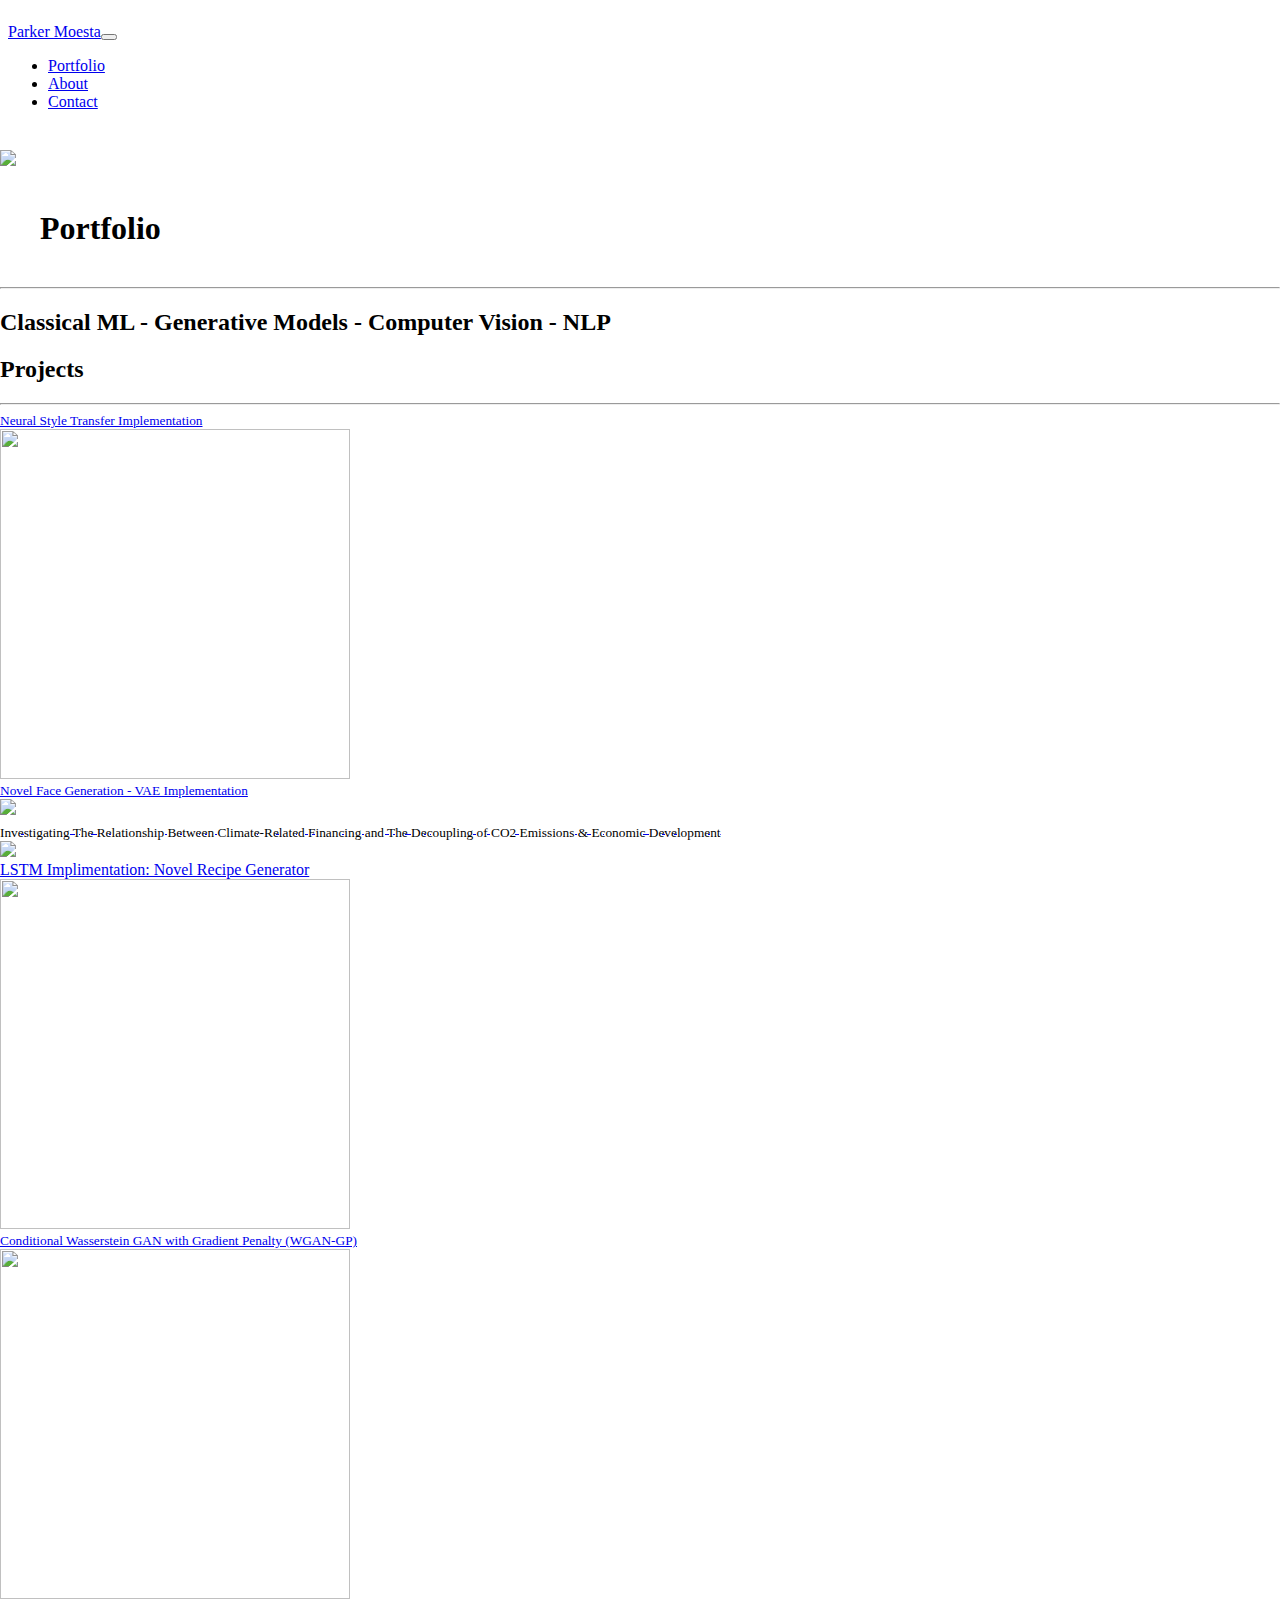
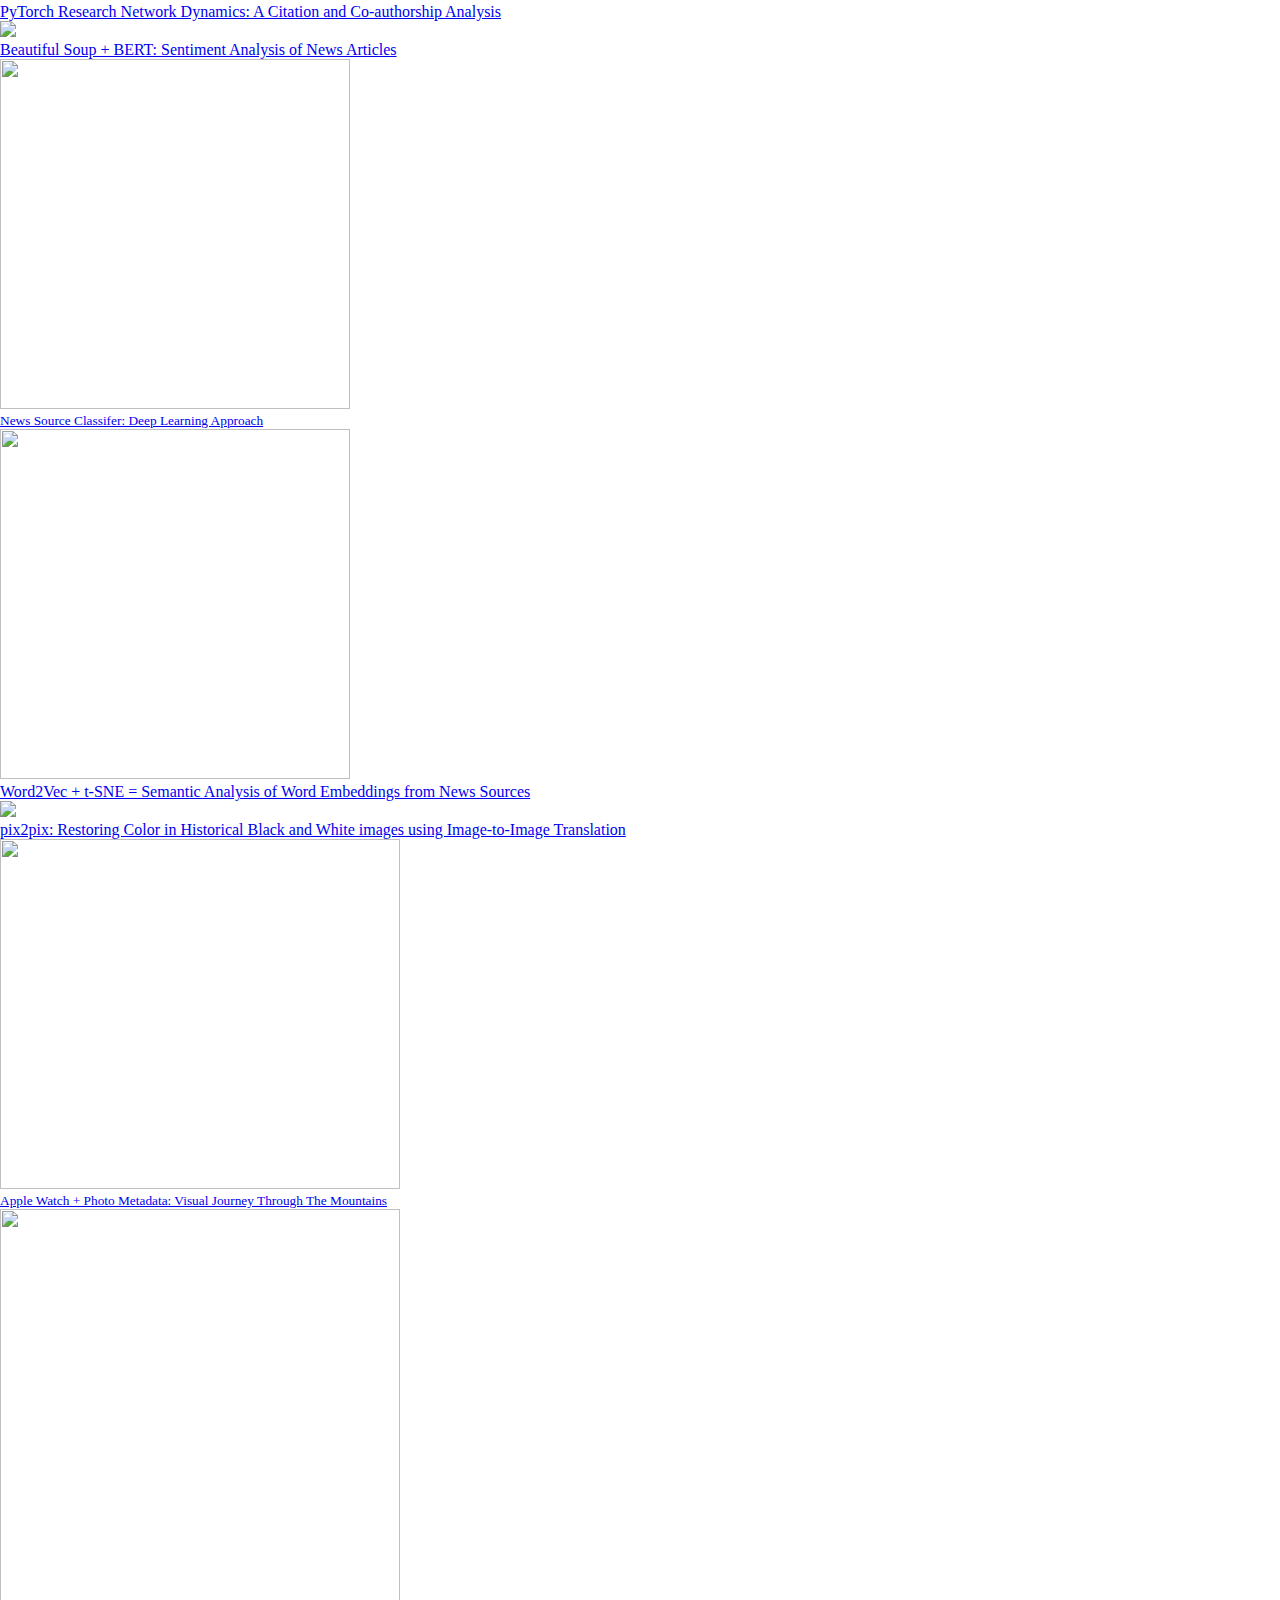
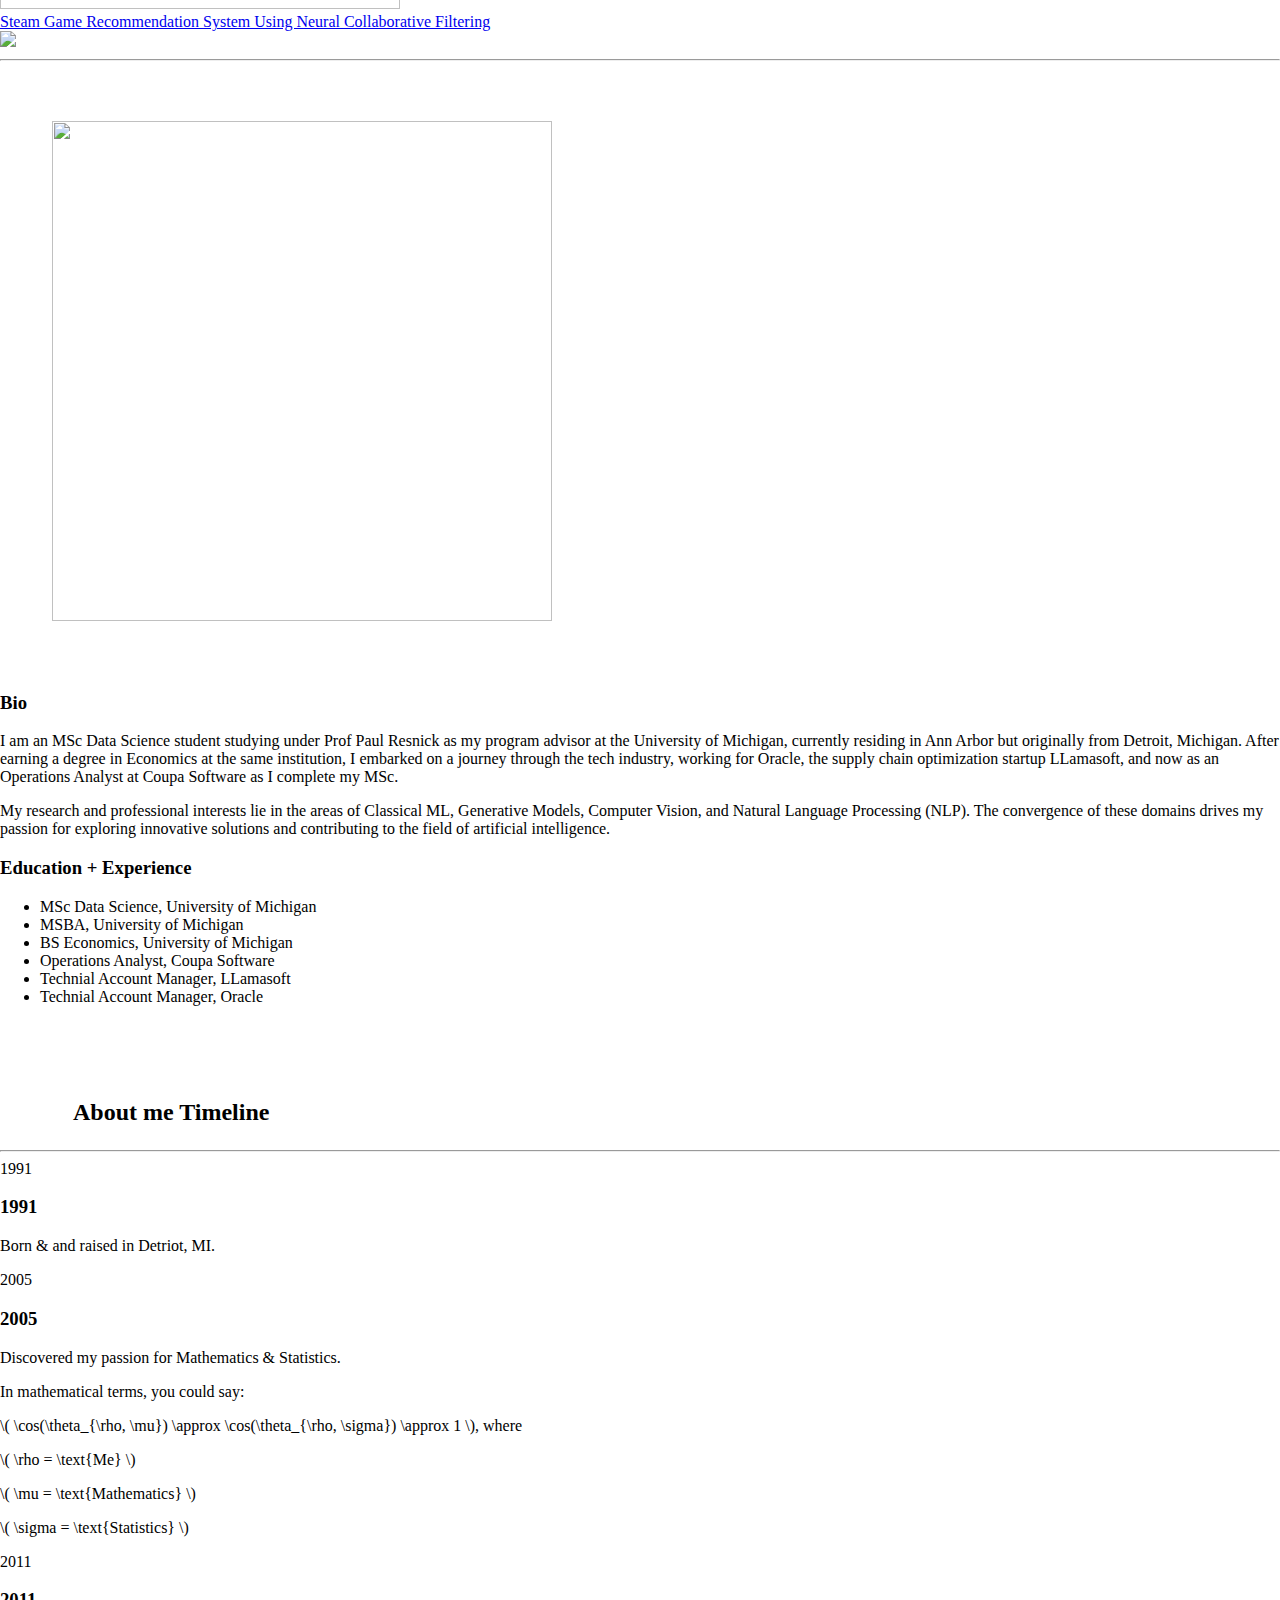
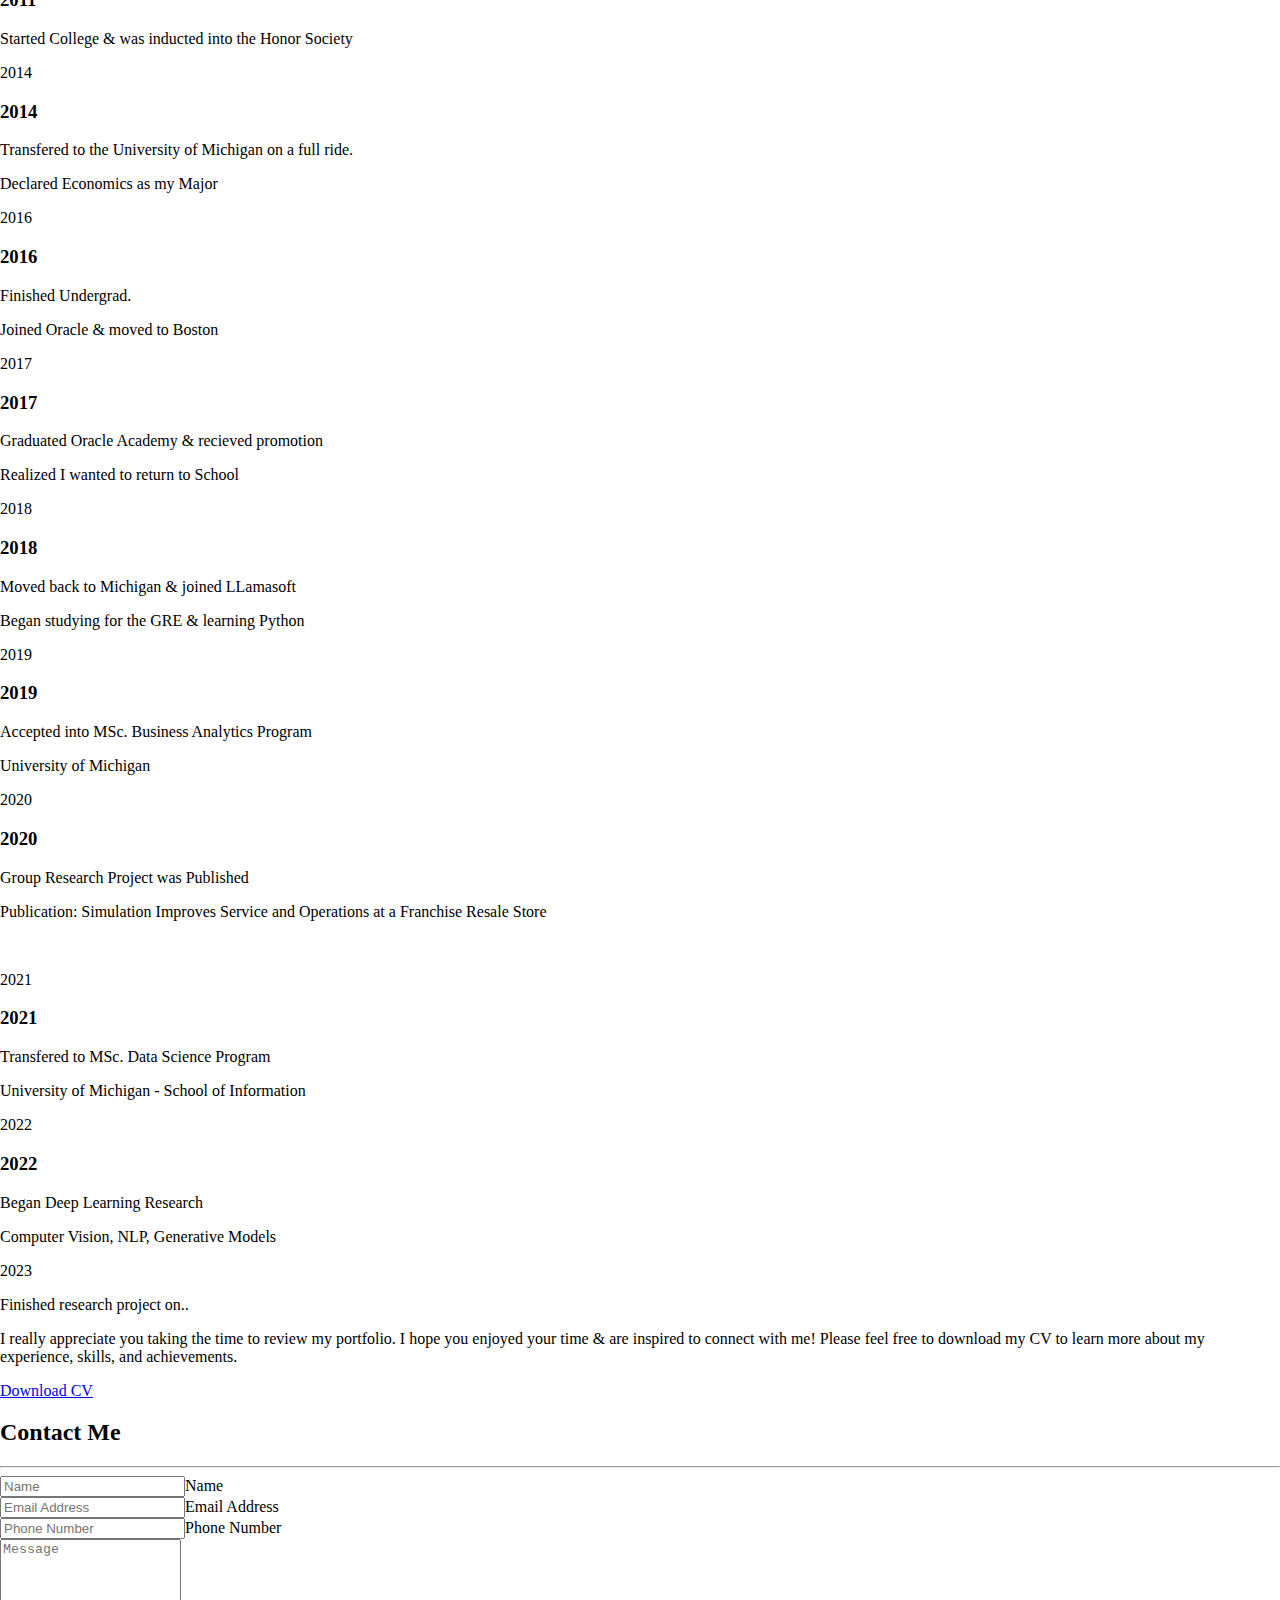
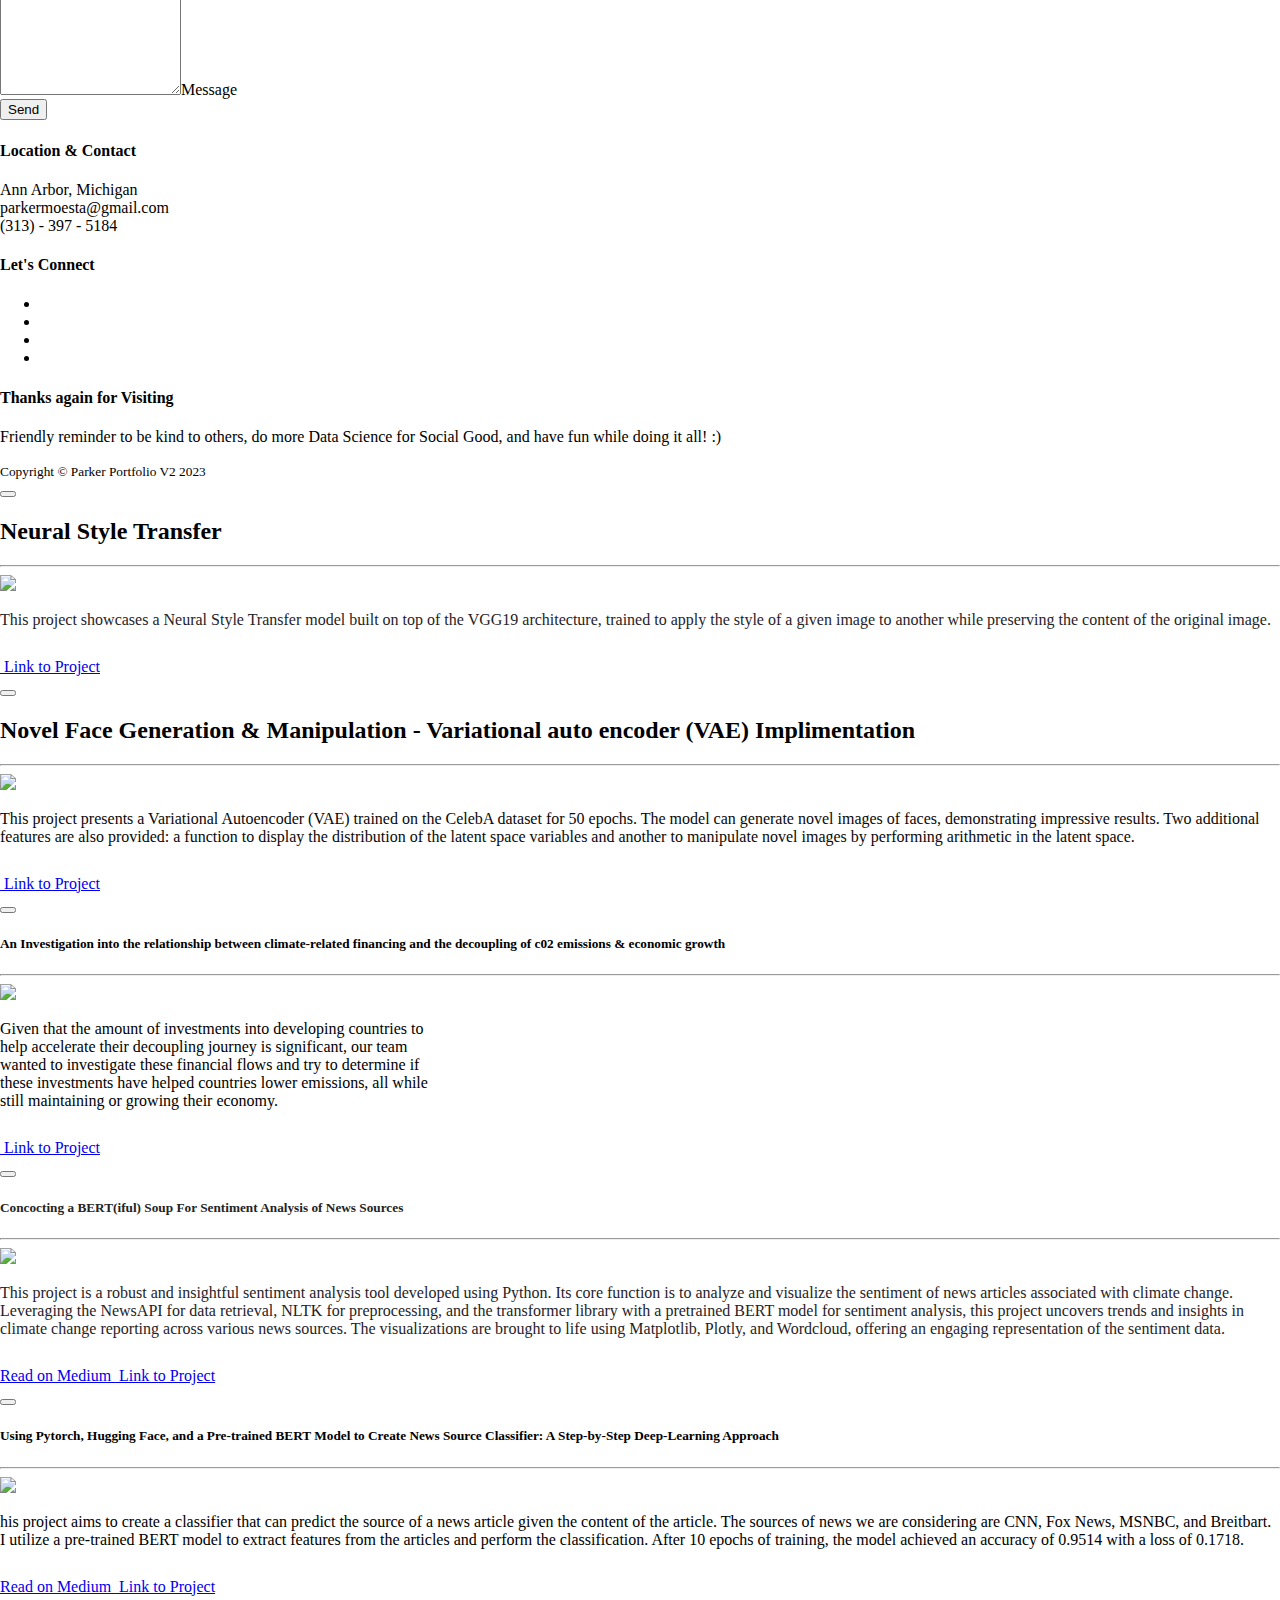
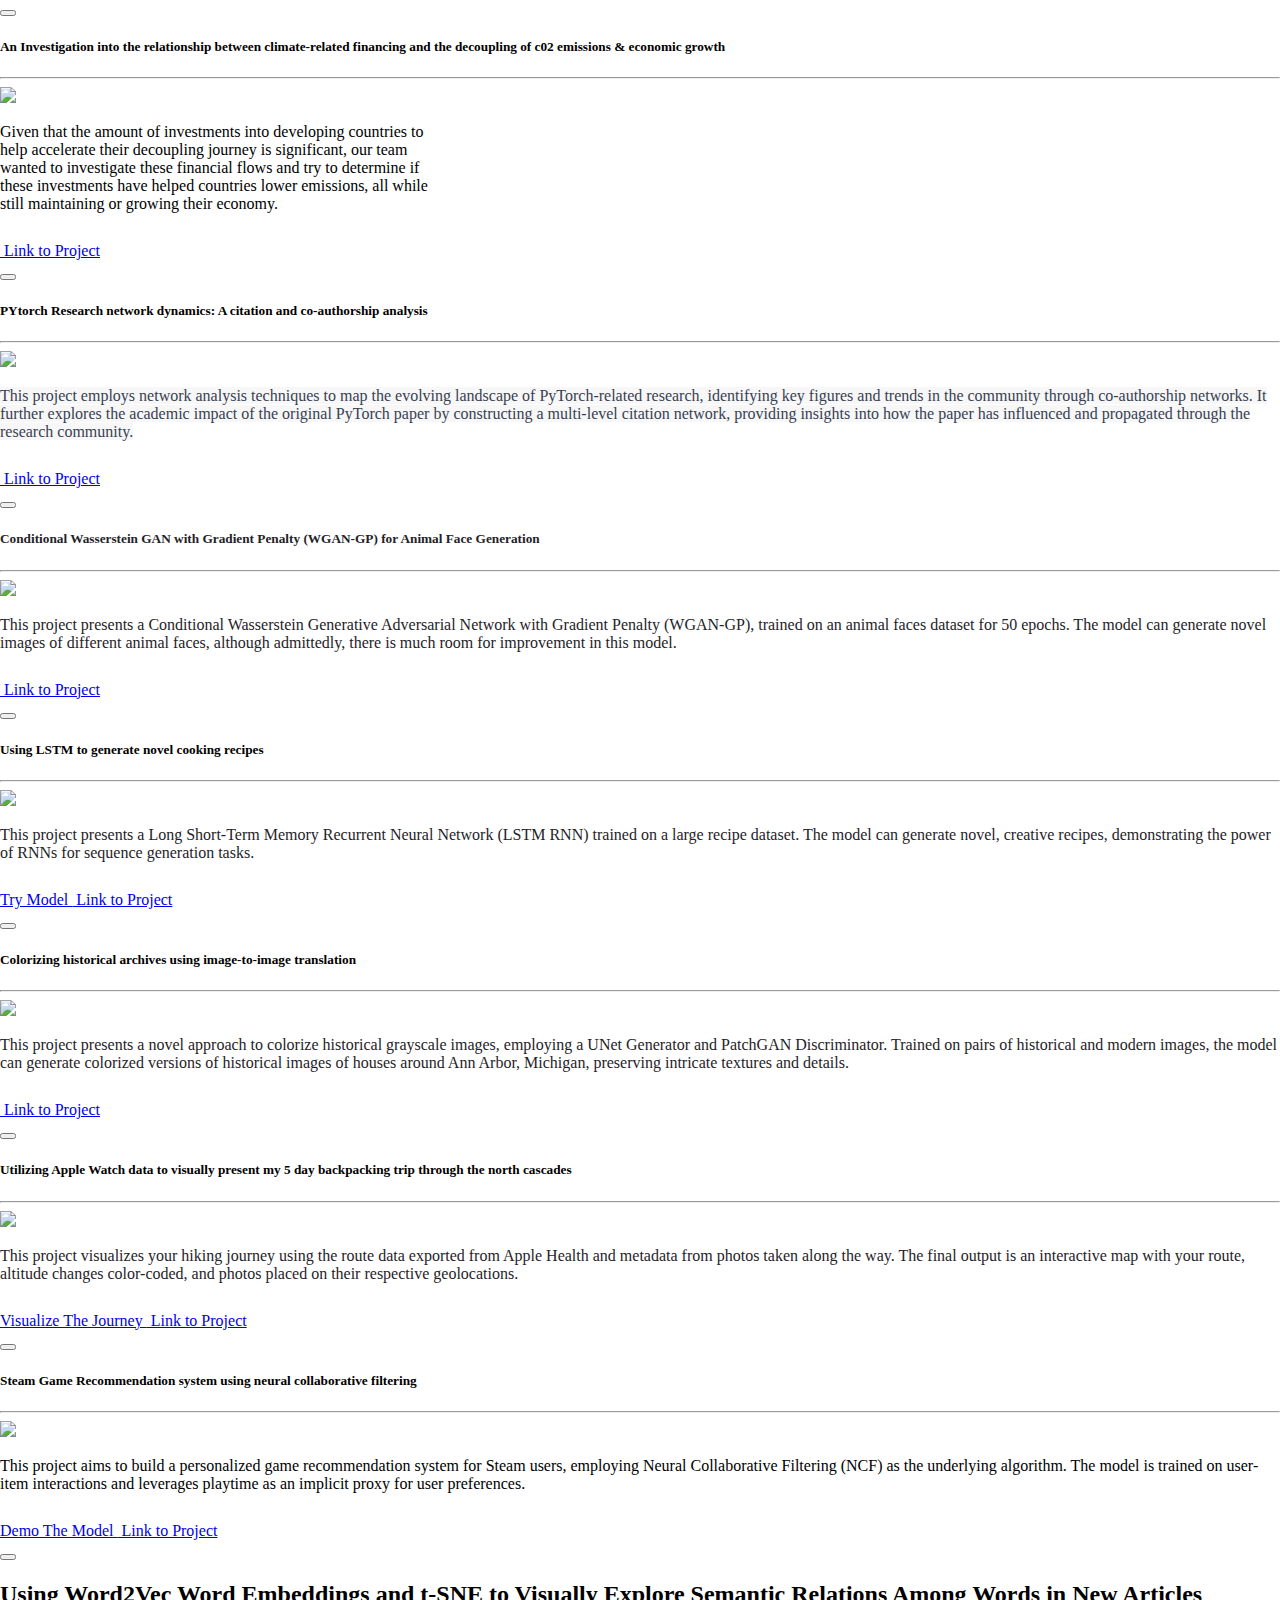
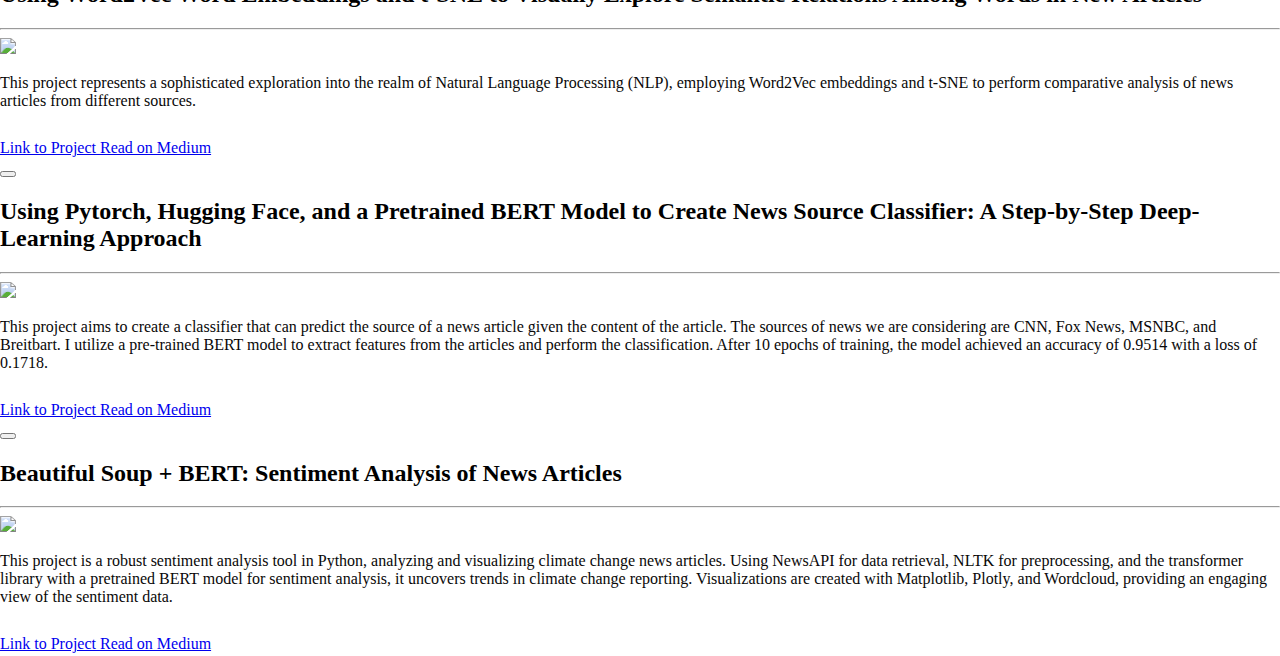
==== commit cf30c2c7: "Update index.html" ====
--- a/index.html
+++ b/index.html
@@ -53,7 +53,7 @@
         </div>
     </header><section id="Project-Highlights" class="portfolio">
     <div class="container">
-        <h2 class="text-uppercase text-center text-secondary">Projects Highlights</h2>
+        <h2 class="text-uppercase text-center text-secondary">Projects</h2>
         <hr class="star-dark mb-5" />
         <div class="row">
             <div class="col-md-6 col-lg-4"><a class="d-block mx-auto portfolio-item" href="#portfolio-modal-1" data-bs-toggle="modal"><sub class="fs-6 mt-xl-3 mb-xl-3"><div class="project-title">Neural Style Transfer Implementation</div></sub>
@@ -75,8 +75,32 @@
     </div>
 </section><section id="nlp-section" class="portfolio">
     <div class="container">
-        <h2 class="text-uppercase text-center text-secondary">Natural Language Processing</h2>
-        <hr class="star-dark mb-5" />
+        <div class="row">
+            <div class="col-md-6 col-lg-4"><a class="d-block mx-auto portfolio-item" href="#portfolio-modal-9" data-bs-toggle="modal"><div class="project-title">LSTM Implimentation: Novel Recipe Generator</div>
+                    <div class="d-flex portfolio-item-caption position-absolute h-100 w-100">
+                        <div class="text-center text-white my-auto portfolio-item-caption-content w-100"><i class="fa fa-search-plus fa-3x"></i></div>
+                    </div><img class="img-fluid my-custom-class-2" src="assets/img/portfolio/Generative%20Models/lstm_arch.png" width="350" height="350" />
+                </a></div>
+            <div class="col-md-6 col-lg-4"><a class="d-block mx-auto portfolio-item" href="#portfolio-modal-10" data-bs-toggle="modal"><sub class="fs-6 mt-xl-4 mb-xl-4"><div class="project-title"> Conditional Wasserstein GAN with Gradient Penalty (WGAN-GP)</div></sub>
+                    <div class="d-flex portfolio-item-caption position-absolute h-100 w-100">
+                        <div class="text-center text-white my-auto portfolio-item-caption-content w-100"><i class="fa fa-search-plus fa-3x"></i></div>
+                    </div><img class="img-fluid my-custom-class-2" src="assets/img/portfolio/Generative%20Models/GAN_Arch.png" width="350" height="350" />
+                </a></div>
+            <div class="col-md-6 col-lg-4">
+    <a class="d-block mx-auto portfolio-item" href="#portfolio-modal-11" data-bs-toggle="modal">
+        <div class="fs-6 mt-xl-4 mb-xl-4">
+            <div class="project-title">PyTorch Research Network Dynamics: A Citation and Co-authorship Analysis</div>
+        </div>
+        <div class="d-flex portfolio-item-caption position-absolute h-100 w-100">
+            <div class="text-center text-white my-auto portfolio-item-caption-content w-100"><i class="fa fa-search-plus fa-3x"></i></div>
+        </div>
+        <img class="img-fluid my-custom-class" src="assets/img/Pytorch%20References%20Network%20Full.png"  />
+    </a>
+</div>
+        </div>
+    </div>
+</section><section id="nlp-section" class="portfolio">
+    <div class="container">
         <div class="row">
             <div class="col-md-6 col-lg-4">
                 <a class="d-block mx-auto portfolio-item" href="#portfolio-modal-6" data-bs-toggle="modal">
@@ -95,7 +119,7 @@
         <div class="fs-6 mt-xl-4 mb-xl-4">
             <div class="project-title">Word2Vec + t-SNE = Semantic Analysis of Word Embeddings from News Sources</div>
         </div>
-        <div class="d-flex portfolio-item-caption position-absolute h-100 w-100">
+        <div class="d-flex portfolio-item-caption position-absolute h-80 w-100">
             <div class="text-center text-white my-auto portfolio-item-caption-content w-100"><i class="fa fa-search-plus fa-3x"></i></div>
         </div>
         <img class="img-fluid my-custom-class" src="assets/img/portfolio/NLP/embeddings_init.png"  />
@@ -105,94 +129,33 @@
     </div>
 </section><section id="nlp-section" class="portfolio">
     <div class="container">
-        <h2 class="text-uppercase text-center text-secondary">Generative Models</h2>
-        <hr class="star-dark mb-5" />
         <div class="row">
-            <div class="col-md-6 col-lg-4"><a class="d-block mx-auto portfolio-item" href="#portfolio-modal-9" data-bs-toggle="modal"><div class="project-title">LSTM Implimentation: Novel Recipe Generator</div>
-                    <div class="d-flex portfolio-item-caption position-absolute h-100 w-100">
-                        <div class="text-center text-white my-auto portfolio-item-caption-content w-100"><i class="fa fa-search-plus fa-3x"></i></div>
-                    </div><img class="img-fluid my-custom-class-2" src="assets/img/portfolio/Generative%20Models/lstm_arch.png" width="350" height="350" />
-                </a></div>
-            <div class="col-md-6 col-lg-4"><a class="d-block mx-auto portfolio-item" href="#portfolio-modal-10" data-bs-toggle="modal"><sub class="fs-6 mt-xl-4 mb-xl-4"><div class="project-title"> Conditional Wasserstein GAN with Gradient Penalty (WGAN-GP)</div></sub>
-                    <div class="d-flex portfolio-item-caption position-absolute h-100 w-100">
-                        <div class="text-center text-white my-auto portfolio-item-caption-content w-100"><i class="fa fa-search-plus fa-3x"></i></div>
-                    </div><img class="img-fluid my-custom-class-2" src="assets/img/portfolio/Generative%20Models/GAN_Arch.png" width="350" height="350" />
+            <div class="col-md-6 col-lg-4"><a class="d-block mx-auto portfolio-item" href="#portfolio-modal-12" data-bs-toggle="modal"><div class="project-title">pix2pix: Restoring Color in Historical Black and White images using Image-to-Image Translation </div>
+                    <div class="d-flex portfolio-item-caption position-absolute h-100 w-100">
+                        <div class="text-center text-white my-auto portfolio-item-caption-content w-100"><i class="fa fa-search-plus fa-3x"></i></div>
+                    </div><img class="img-fluid my-custom-class-2" src="assets/img/color_house_gen.png" width="400" height="350" />
+                </a></div>
+            <div class="col-md-6 col-lg-4"><a class="d-block mx-auto portfolio-item" href="#portfolio-modal-13" data-bs-toggle="modal"><sub class="fs-6 mt-xl-4 mb-xl-4"><div class="project-title"> Apple Watch + Photo Metadata: Visual Journey Through The Mountains</div></sub>
+                    <div class="d-flex portfolio-item-caption position-absolute h-100 w-100">
+                        <div class="text-center text-white my-auto portfolio-item-caption-content w-100"><i class="fa fa-search-plus fa-3x"></i></div>
+                    </div><img class="img-fluid my-custom-class-2" src="assets/img/moutain_viz.png" width="400" height="400" />
                 </a></div>
             <div class="col-md-6 col-lg-4">
     <a class="d-block mx-auto portfolio-item" href="#portfolio-modal-5" data-bs-toggle="modal">
         <div class="fs-6 mt-xl-4 mb-xl-4">
-            <div class="project-title">Word2Vec + t-SNE = Semantic Analysis of Word Embeddings from News Sources</div>
+            <div class="project-title">Steam Game Recommendation System Using Neural Collaborative Filtering</div>
         </div>
         <div class="d-flex portfolio-item-caption position-absolute h-100 w-100">
             <div class="text-center text-white my-auto portfolio-item-caption-content w-100"><i class="fa fa-search-plus fa-3x"></i></div>
         </div>
-        <img class="img-fluid my-custom-class" src="assets/img/portfolio/NLP/embeddings_init.png"  />
+        <img class="img-fluid my-custom-class" src="assets/img/The-overall-framework-of-Neural-Collaborative-Filtering12_W640.jpg"  />
+        
     </a>
 </div>
         </div>
     </div>
+     <hr class="star-dark mb-5" />
 </section>
-    <section id="NLP" class="portfolio">
-        <div class="container">
-            <h2 class="text-uppercase text-center text-secondary">Projects</h2>
-            <hr class="star-dark mb-5">
-            <div class="row">
-                <div class="col-md-6 col-lg-4"><a class="d-block mx-auto portfolio-item" href="#portfolio-modal-4" data-bs-toggle="modal"><sub class="fs-6"><span style="color: rgb(255, 255, 255); background-color: rgb(26, 188, 156);">Neural Style Transfer Implementation</span></sub>
-                        <div class="d-flex portfolio-item-caption position-absolute h-100 w-100">
-                            <div class="text-center text-white my-auto portfolio-item-caption-content w-100"><i class="fa fa-search-plus fa-3x"></i></div>
-                        </div><img class="img-fluid" src="assets/img/portfolio/NLP/Word_cloud_news.png" width="400" height="210">
-                    </a></div>
-                <div class="col-md-6 col-lg-4"><a class="d-block mx-auto portfolio-item" href="#portfolio-modal-2" data-bs-toggle="modal">
-                        <div class="d-flex portfolio-item-caption position-absolute h-100 w-100">
-                            <div class="text-center text-white my-auto portfolio-item-caption-content w-100"><i class="fa fa-search-plus fa-3x"></i></div>
-                        </div><img class="img-fluid" src="assets/img/portfolio/cake.png">
-                    </a></div>
-                <div class="col-md-6 col-lg-4"><a class="d-block mx-auto portfolio-item" href="#portfolio-modal-3" data-bs-toggle="modal">
-                        <div class="d-flex portfolio-item-caption position-absolute h-100 w-100">
-                            <div class="text-center text-white my-auto portfolio-item-caption-content w-100"><i class="fa fa-search-plus fa-3x"></i></div>
-                        </div><img class="img-fluid" src="assets/img/portfolio/circus.png">
-                    </a></div>
-                <div class="col-md-6 col-lg-4"><a class="d-block mx-auto portfolio-item" href="#portfolio-modal-4" data-bs-toggle="modal">
-                        <div class="d-flex portfolio-item-caption position-absolute h-100 w-100">
-                            <div class="text-center text-white my-auto portfolio-item-caption-content w-100"><i class="fa fa-search-plus fa-3x"></i></div>
-                        </div><img class="img-fluid" src="assets/img/portfolio/game.png">
-                    </a></div>
-                <div class="col-md-6 col-lg-4"><a class="d-block mx-auto portfolio-item" href="#portfolio-modal-5" data-bs-toggle="modal">
-                        <div class="d-flex portfolio-item-caption position-absolute h-100 w-100">
-                            <div class="text-center text-white my-auto portfolio-item-caption-content w-100"><i class="fa fa-search-plus fa-3x"></i></div>
-                        </div><img class="img-fluid" src="assets/img/portfolio/safe.png">
-                    </a></div>
-                <div class="col-md-6 col-lg-4"><a class="d-block mx-auto portfolio-item" href="#portfolio-modal-6" data-bs-toggle="modal">
-                        <div class="d-flex portfolio-item-caption position-absolute h-100 w-100">
-                            <div class="text-center text-white my-auto portfolio-item-caption-content w-100"><i class="fa fa-search-plus fa-3x"></i></div>
-                        </div><img class="img-fluid" src="assets/img/portfolio/submarine.png">
-                    </a></div>
-            </div>
-        </div>
-    </section>
-    <section id="Classical-ML" class="portfolio">
-        <div class="container">
-            <h2 class="text-uppercase text-center text-secondary">Projects</h2>
-            <hr class="star-dark mb-5">
-            <div class="row">
-                <div class="col-md-6 col-lg-4"><a class="d-block mx-auto portfolio-item" href="#portfolio-modal-1" data-bs-toggle="modal"><sub class="fs-6"><span style="color: rgb(255, 255, 255); background-color: rgb(26, 188, 156);">Neural Style Transfer Implementation</span></sub>
-                        <div class="d-flex portfolio-item-caption position-absolute h-100 w-100">
-                            <div class="text-center text-white my-auto portfolio-item-caption-content w-100"><i class="fa fa-search-plus fa-3x"></i></div>
-                        </div><img class="img-fluid" src="assets/img/Teddy_NST.png" width="350" height="350">
-                    </a></div>
-                <div class="col-md-6 col-lg-4"><a class="d-block mx-auto portfolio-item" href="#portfolio-modal-2" data-bs-toggle="modal">
-                        <div class="d-flex portfolio-item-caption position-absolute h-100 w-100">
-                            <div class="text-center text-white my-auto portfolio-item-caption-content w-100"><i class="fa fa-search-plus fa-3x"></i></div>
-                        </div><img class="img-fluid" src="assets/img/portfolio/cake.png">
-                    </a></div>
-                <div class="col-md-6 col-lg-4"><a class="d-block mx-auto portfolio-item" href="#portfolio-modal-3" data-bs-toggle="modal">
-                        <div class="d-flex portfolio-item-caption position-absolute h-100 w-100">
-                            <div class="text-center text-white my-auto portfolio-item-caption-content w-100"><i class="fa fa-search-plus fa-3x"></i></div>
-                        </div><img class="img-fluid" src="assets/img/portfolio/circus.png">
-                    </a></div>
-            </div>
-        </div>
-    </section>
     <section class="text-white bg-primary mb-0" id="about"><!-- Image and Description Section -->
 <div class="container d-flex align-items-center">
     <!-- Image Section -->
@@ -204,12 +167,13 @@
         <div class="bio">
             <h3 class="section-title">Bio</h3>
             <p>I am an MSc Data Science student studying under Prof Paul Resnick as my program advisor at the University of Michigan, currently residing in Ann Arbor but originally from Detroit, Michigan. After earning a degree in Economics at the same institution, I embarked on a journey through the tech industry, working for Oracle, the supply chain optimization startup LLamasoft, and now as an Operations Analyst at Coupa Software as I complete my MSc.</p>
-            <p>My research and professional interests lie in the areas of Generative Models, Computer Vision, and Natural Language Processing (NLP). The convergence of these domains drives my passion for exploring innovative solutions and contributing to the field of artificial intelligence.</p>
+            <p>My research and professional interests lie in the areas of Classical ML, Generative Models, Computer Vision, and Natural Language Processing (NLP). The convergence of these domains drives my passion for exploring innovative solutions and contributing to the field of artificial intelligence.</p>
         </div>
         <div class="education-work">
             <h3 class="section-title">Education + Experience</h3>
             <ul>
                 <li>MSc Data Science, University of Michigan</li>
+                <li>MSBA, University of Michigan</li>
                 <li>BS Economics, University of Michigan</li>
                 <li>Operations Analyst, Coupa Software</li>
                 <li>Technial Account Manager, LLamasoft</li>
@@ -347,7 +311,7 @@
                 <span class="year">2022</span>
             </div>
             <div class="content left">
-                <h3 class="section-title">2021</h3>
+                <h3 class="section-title">2022</h3>
                 <p class="lead">Began Deep Learning Research</p>
                 <p> Computer Vision, NLP, Generative Models </p>
             </div>
@@ -358,7 +322,7 @@
                 <span class="year">2023</span>
             </div>
             <div class="content right">
-                <p class="lead">Content for 2023...</p>
+                <p class="lead">Finished research project on..</p>
             </div>
         </div>
 </div>
@@ -376,7 +340,7 @@
         </div>
     </div>
     <div class="text-center mt-4">
-        <a class="btn btn-outline-light btn-xl" role="button" href="https://drive.google.com/file/d/1T4Zc31hJL8NzFjAbxxPymxja0_iOT0Ux/view?usp=sharing" target="_blank"><i class="fa fa-download me-2"></i><span>Download CV</span></a>
+        <a class="btn btn-outline-light btn-xl" role="button" href="https://drive.google.com/file/d/11l0zD8IEeT25Pi64QPLIeaVT2p_uZ0f0/view?usp=sharing" target="_blank"><i class="fa fa-download me-2"></i><span>Download CV</span></a>
     </div>
 </div></section>
     <section id="contact">
@@ -559,14 +523,14 @@
                     <div class="container text-center">
                         <div class="row">
                             <div class="col-lg-8 mx-auto">
-                                <h5 class="text-uppercase text-secondary mb-0">An Investigation into the relationship between climate-related financing and the decoupling of c02 emissions &amp; economic growth</h5>
-                                <hr class="star-dark mb-5"><img class="img-fluid mb-5" src="assets/img/CO2%20Change%20Rate.png">
-                                <p class="mb-5">Given that the amount of investments into developing countries to<br>help accelerate their decoupling journey is significant, our team<br>wanted to investigate these financial flows and try to determine if<br>these investments have helped countries lower emissions, all while<br>still maintaining or growing their economy.</p>
-                            </div>
-                        </div>
-                    </div>
-                </div>
-                <div class="modal-footer pb-5"><a class="btn btn-primary btn-lg mx-auto rounded-pill portfolio-modal-dismiss" role="button" href="https://drive.google.com/file/d/1ct1VfKy0HfxNS4meNwejg42FOz34fbH5/view?usp=share_link"><i class="fa fa-file-powerpoint-o fs-1 text-start pe-xl-0" style="font-size: 30px;"></i>&nbsp;Link to Project</a></div>
+                                <h5 class="text-uppercase text-secondary mb-0">PYtorch Research network dynamics: A citation and co-authorship analysis</h5>
+                                <hr class="star-dark mb-5"><img class="img-fluid mb-5" src="assets/img/pytorch_year_output2.gif">
+                                <p class="mb-5"><span style="color: rgb(55, 65, 81); background-color: rgb(247, 247, 248);">This project employs network analysis techniques to map the evolving landscape of PyTorch-related research, identifying key figures and trends in the community through co-authorship networks. It further explores the academic impact of the original PyTorch paper by constructing a multi-level citation network, providing insights into how the paper has influenced and propagated through the research community.</span></p>
+                            </div>
+                        </div>
+                    </div>
+                </div>
+                <div class="modal-footer pb-5"><a class="btn btn-primary btn-lg mx-auto rounded-pill portfolio-modal-dismiss" role="button" href="https://github.com/parkermoe/PyTorch_Research_Network_Analysis/tree/main"><i class="fa fa-file-powerpoint-o fs-1 text-start pe-xl-0" style="font-size: 30px;"></i>&nbsp;Link to Project</a></div>
             </div>
         </div>
     </div>
@@ -609,6 +573,71 @@
         <i class="fas fa-smile" style="font-size: 30px;"></i> Try Model
     </a>
 <a class="btn btn-primary btn-lg mx-auto rounded-pill portfolio-modal-dismiss" role="button" href="https://github.com/DimensionDweller/recipe_generator_LSTM/tree/main"><i class="fa fa-github fs-1 text-start pe-xl-0" style="font-size: 30px;"></i>&nbsp;Link to Project</a></div>
+            </div>
+        </div>
+    </div>
+    <div class="modal text-center" role="dialog" tabindex="-1" id="portfolio-modal-12">
+        <div class="modal-dialog modal-lg" role="document">
+            <div class="modal-content">
+                <div class="modal-header"><button class="btn-close" type="button" aria-label="Close" data-bs-dismiss="modal"></button></div>
+                <div class="modal-body">
+                    <div class="container text-center">
+                        <div class="row">
+                            <div class="col-lg-8 mx-auto">
+                                <h5 class="text-uppercase text-secondary mb-0">Colorizing historical archives using image-to-image translation</h5>
+                                <hr class="star-dark mb-5"><img class="img-fluid mb-5" src="assets/img/visualized_images_grid.png">
+                                <p class="mb-5"><span style="color: rgb(31, 35, 40);">This project presents a novel approach to colorize historical grayscale images, employing a UNet Generator and PatchGAN Discriminator. Trained on pairs of historical and modern images, the model can generate colorized versions of historical images of houses around Ann Arbor, Michigan, preserving intricate textures and details.</span></p>
+                            </div>
+                        </div>
+                    </div>
+                </div>
+                <div class="modal-footer pb-5"><a class="btn btn-primary btn-lg mx-auto rounded-pill portfolio-modal-dismiss" role="button" href="https://github.com/parkermoe/pix2pix_historical_A2_image_restoration"><i class="fa fa-github fs-1 text-start pe-xl-0" style="font-size: 30px;"></i>&nbsp;Link to Project</a></div>
+            </div>
+        </div>
+    </div>
+    <div class="modal text-center" role="dialog" tabindex="-1" id="portfolio-modal-13">
+        <div class="modal-dialog modal-lg" role="document">
+            <div class="modal-content">
+                <div class="modal-header"><button class="btn-close" type="button" aria-label="Close" data-bs-dismiss="modal"></button></div>
+                <div class="modal-body">
+                    <div class="container text-center">
+                        <div class="row">
+                            <div class="col-lg-8 mx-auto">
+                                <h5 class="text-uppercase text-secondary mb-0">Utilizing Apple Watch data to visually present my 5 day backpacking trip through the north cascades</h5>
+                                <hr class="star-dark mb-5"><img class="img-fluid mb-5" src="assets/img/moutain_viz.png">
+                                <p class="mb-5"><span style="color: rgb(31, 35, 40);">This project visualizes your hiking journey using the route data exported from Apple Health and metadata from photos taken along the way. The final output is an interactive map with your route, altitude changes color-coded, and photos placed on their respective geolocations.</span></p>
+                            </div>
+                        </div>
+                    </div>
+                </div>
+                <div class="modal-footer pb-5"></a>
+    <a class="btn btn-secondary btn-lg mx-auto rounded-pill portfolio-modal-dismiss" role="button" href="https://645d6ec1cbb79215784d693d--enchanting-palmier-8f33ef.netlify.app">
+        <i class="fas fa-smile" style="font-size: 30px;"></i> Visualize The Journey
+    </a>
+<a class="btn btn-primary btn-lg mx-auto rounded-pill portfolio-modal-dismiss" role="button" href="https://github.com/parkermoe/visual_journey_through_the_mountains"><i class="fa fa-github fs-1 text-start pe-xl-0" style="font-size: 30px;"></i>&nbsp;Link to Project</a></div>
+            </div>
+        </div>
+    </div>
+    <div class="modal text-center" role="dialog" tabindex="-1" id="portfolio-modal-14">
+        <div class="modal-dialog modal-lg" role="document">
+            <div class="modal-content">
+                <div class="modal-header"><button class="btn-close" type="button" aria-label="Close" data-bs-dismiss="modal"></button></div>
+                <div class="modal-body">
+                    <div class="container text-center">
+                        <div class="row">
+                            <div class="col-lg-8 mx-auto">
+                                <h5 class="text-uppercase text-secondary mb-0">Steam Game Recommendation system using neural collaborative filtering</h5>
+                                <hr class="star-dark mb-5"><img class="img-fluid mb-5" src="assets/img/The-overall-framework-of-Neural-Collaborative-Filtering12_W640.jpg">
+                                <p class="mb-5">This project aims to build a personalized game recommendation system for Steam users, employing Neural Collaborative Filtering (NCF) as the underlying algorithm. The model is trained on user-item interactions and leverages playtime as an implicit proxy for user preferences.</p>
+                            </div>
+                        </div>
+                    </div>
+                </div>
+                <div class="modal-footer pb-5"></a>
+    <a class="btn btn-secondary btn-lg mx-auto rounded-pill portfolio-modal-dismiss" role="button" href="https://huggingface.co/spaces/DimensionDweller/Steam_recsys">
+        <i class="fas fa-smile" style="font-size: 30px;"></i> Demo The Model
+    </a>
+<a class="btn btn-primary btn-lg mx-auto rounded-pill portfolio-modal-dismiss" role="button" href="https://github.com/parkermoe/steam_recommendation_system"><i class="fa fa-github fs-1 text-start pe-xl-0" style="font-size: 30px;"></i>&nbsp;Link to Project</a></div>
             </div>
         </div>
     </div><div id="portfolio-modal-5" class="modal text-center" role="dialog" tabindex="-1">
@@ -681,4 +710,4 @@
     <script src="assets/js/freelancer.js"></script>
 </body>
 
-</html>+</html>
